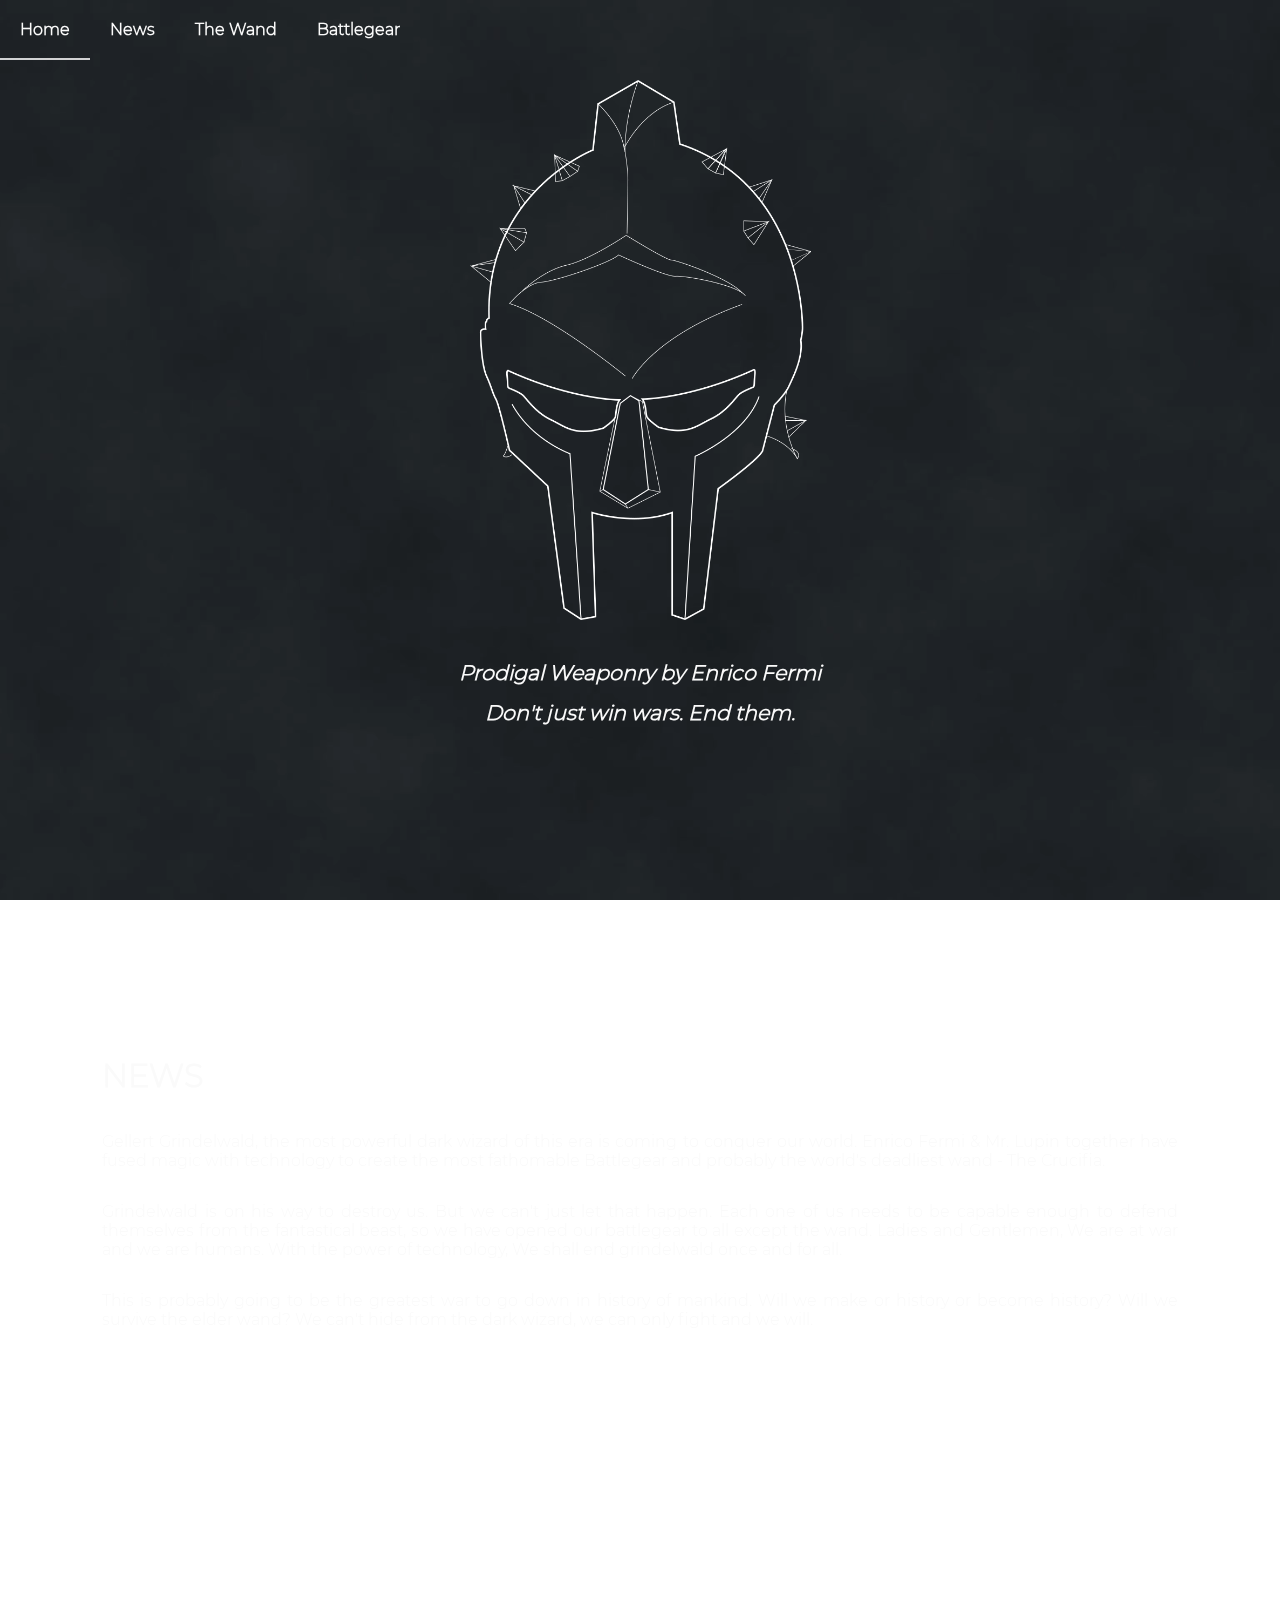
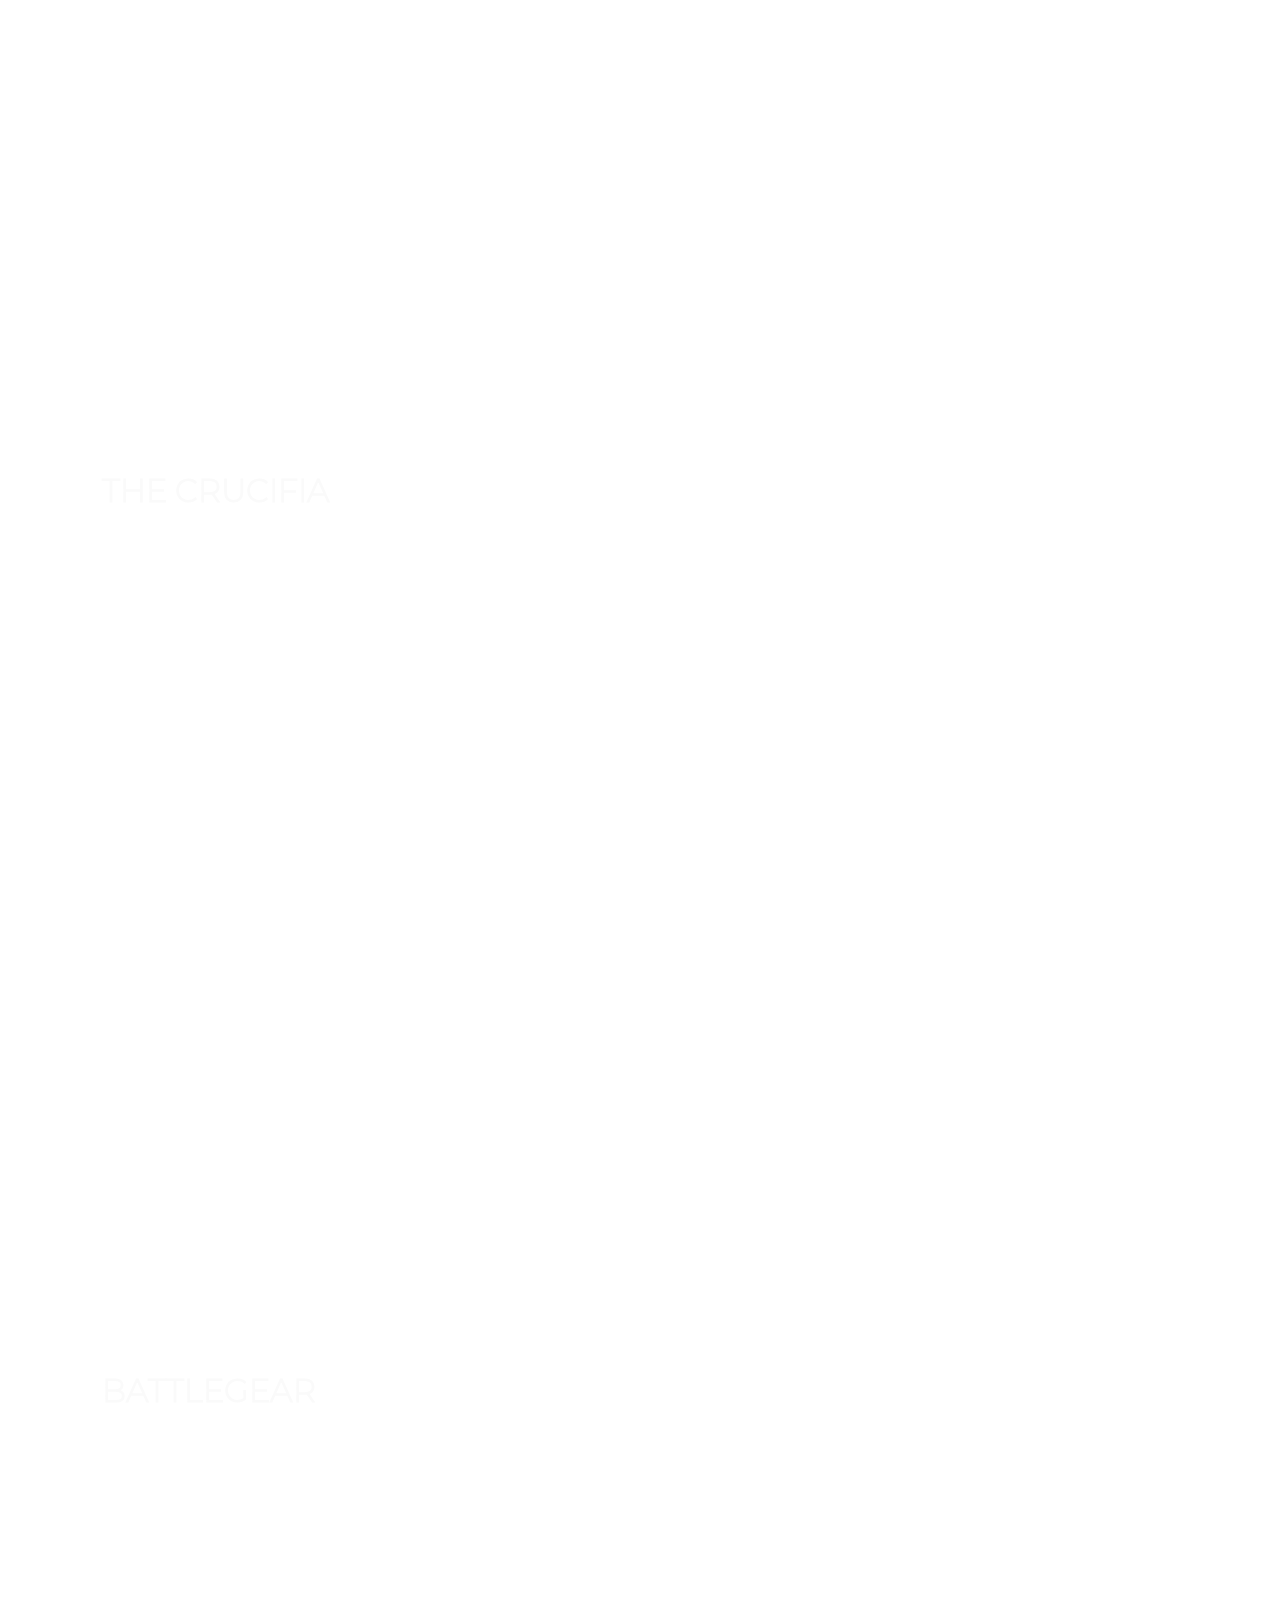
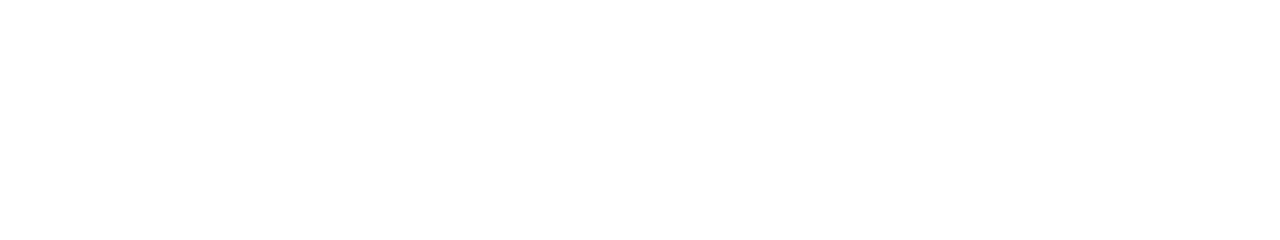
==== index.html @ 4913cd87 "smooth scrolling enabled" ====
<!DOCTYPE html>
<html lang="en">
    <head>
        <meta charset="UTF-8">
        <meta name="viewport" content="width=device-width, initial-scale=1.0">
        <meta http-equiv="X-UA-Compatible" content="ie=edge">
        <title>Let the war begin</title>
        <link rel="shortcut icon" href="favicon.ico"/>

        <link rel="stylesheet" href="exun.css" />
        <!--<link rel="stylesheet" href="https://cdnjs.cloudflare.com/ajax/libs/font-awesome/4.7.0/css/font-awesome.min.css">-->
        <script src="https://ajax.googleapis.com/ajax/libs/jquery/3.3.1/jquery.min.js"></script>
    </head>
    
    <body>
        <div class="canvas-fit">
            <video preload="auto" autoplay="true" loop="loop">
                <source src="exun_bg.mp4" type="video/mp4">
                    Background video not supported
            </video>
            <audio autoplay="true" loop="loop">
                <source src="exun_audio.mp3" type="audio/mpeg">
            </audio>
        </div>

        <div class="topnav">
            <a href="#" class="nav-item active">Home</a>
            <a href="#news" class="nav-item">News</a>
            <a href="#wand" class="nav-item">The Wand</a>
            <a href="#battle" class="nav-item">Battlegear</a>
            <!--<a href="javascript:void(0);" class="icon" onclick="myFunction()">
                <i class="fa fa-bars"></i>
            </a>-->
        </div>
        
        <!--<center>
            <div class = "logo"></div>
            <p style="font-size: 2em"><b>Prodigal Weaponry by Enrico Fermi</b></p>
            <p style="font-size: 1.5em; opacity: 0.7">Don't just win wars. End them.</p>
        </center>-->

        <div class="landing">
            <div class="logo"></div>
            <h2>Prodigal Weaponry by Enrico Fermi</h2>
            <h2>Don't just win wars. End them.</h2>
        </div>

        <a name="news">
        <div class="news-section sec">

            <h1>News</h1>

            <p>Gellert Grindelwald, the most powerful dark wizard of this era is coming to conquer our world. Enrico Fermi & Mr. Lupin together have fused magic with technology to create the most fathomable Battlegear and probably the world's deadliest wand - The Crucifia.</p>

            <p>Grindelwald is on his way to destroy us. But we can't just let that happen. Each one of us needs to be capable enough to defend themselves from the fantastical beast, so we have opened our battlegear to all except the wand. Ladies and Gentlemen, We are at war and we are humans. With the power of technology, We shall end grindelwald once and for all.</p>

            <p>This is probably going to be the greatest war to go down in history of mankind. Will we make or history or become history? Will we survive the elder wand?  We can't hide from the dark wizard, we can only fight and we will.</p>

        </div>
        </a>

        <a name="wand">
        <div class="wand-section sec">
            <h1>The Crucifia</h1>
        </div>
        </a>

        <a name="battle">
        <div class = "battle-section sec">
            <h1>BATTLEGEAR</h1>
        </div>
        </a>

        <script src="script.js"></script>
    </body>
</html>
---- exun.css ----
*{
    box-sizing: border-box;
    font-family: wizard;
}

@font-face {
    font-family: wizard;
    src: url("font.ttf");
}
body {
    margin: 0;
    color: rgb(250,250,250);
    overflow-x: hidden;
}
a{
    text-decoration: none;
    color: inherit;
    cursor: pointer;
}
a[name]{
    cursor: default;
}

.canvas-fit {
    position: fixed;
    top: 0;
    left: 0;
    width: 100vw;
    height: 100vh;
    overflow: hidden;
    z-index: -1;
}

.canvas-fit video {
    position: absolute;
    top: 0;
    left: 0;
    width: 100%;
    height: 100%;
    object-fit: cover;
}

.topnav {
    display: flex;
    position: fixed;
    top: 0;
    left: 0;
    height: 60px;
    width: 100%;
    font-weight: bold;
    flex-direction: row;
    justify-content: left;
    align-items: center;
    z-index: 1;
}

    .topnav a{
        display: flex;
        height: 100%;
        width: auto;
        padding: 0 20px;
        flex-direction: column;
        justify-content: center;
        align-items: center;
        border-bottom: 2px solid transparent;
        transition: all 0.2s;
    }

        .topnav a:hover, a.active{
            border-color: rgba(255,255,255,0.8);
        }

/*.topnav a {
    float: left;
    display: block;
    color: #f2f2f2;
    text-align: center;
    padding: 16px 20px;
    text-decoration: none;
  font-size: 20px;
}
    
.topnav a:hover {
    border-bottom: 3px solid white;
    color: #fff;
}
    
    .active {
        border-bottom: 3px solid white;
        color: white;
    }
    
    .topnav .icon {
        display: none;
    }
    
    @media screen and (max-width: 600px) {
        .topnav a:not(:first-child) {display: none;}
        .topnav a.icon {
            float: right;
            display: block;
        }
    }
    
    @media screen and (max-width: 600px) {
        .topnav.responsive {position: relative;}
        .topnav.responsive .icon {
            position: absolute;
            right: 0;
            top: 0;
        }
        .topnav.responsive a {
            float: none;
            display: block;
            text-align: left;
        }
    }*/
/*.logo {
    background: url("logo.png");
    background-size: contain;
    background-position-x: 80px;
    background-repeat: no-repeat;
    display: block;
    height: 500px;
    width: 500px;
    margin: 1em;
    text-align: center;
    margin-top: 3%;
}*/
.landing{
    display: block;
    position: relative;
    top: 0;
    left: 0;
}
    .logo{
        display: block;
        height: 60vmin;
        margin-top: 80px;
        margin-bottom: 40px;
        background-image: url('logo.png');
        background-size: contain;
        background-repeat: no-repeat;
        background-position: center;
    }
    .landing h2{
        margin: 15px;
        font-size: 1.3em;
        text-align: center;
        font-style: italic;
    }

/*.news-section {
    height: 80vh;
    width: 100%;
    display: flex;
    justify-self: center;
    padding: 2em;
}*/

[class*='section']{
    display: flex;
    width: 100%;
    height: 100vh;
    padding: 0 8%;
    text-align: justify;
    flex-direction: column;
    justify-content: center;
    align-items: center;
}

[class*='section'] h1{
    font-size: 2em;
    width: 100%;
    text-transform: uppercase;
    text-align: left;
}
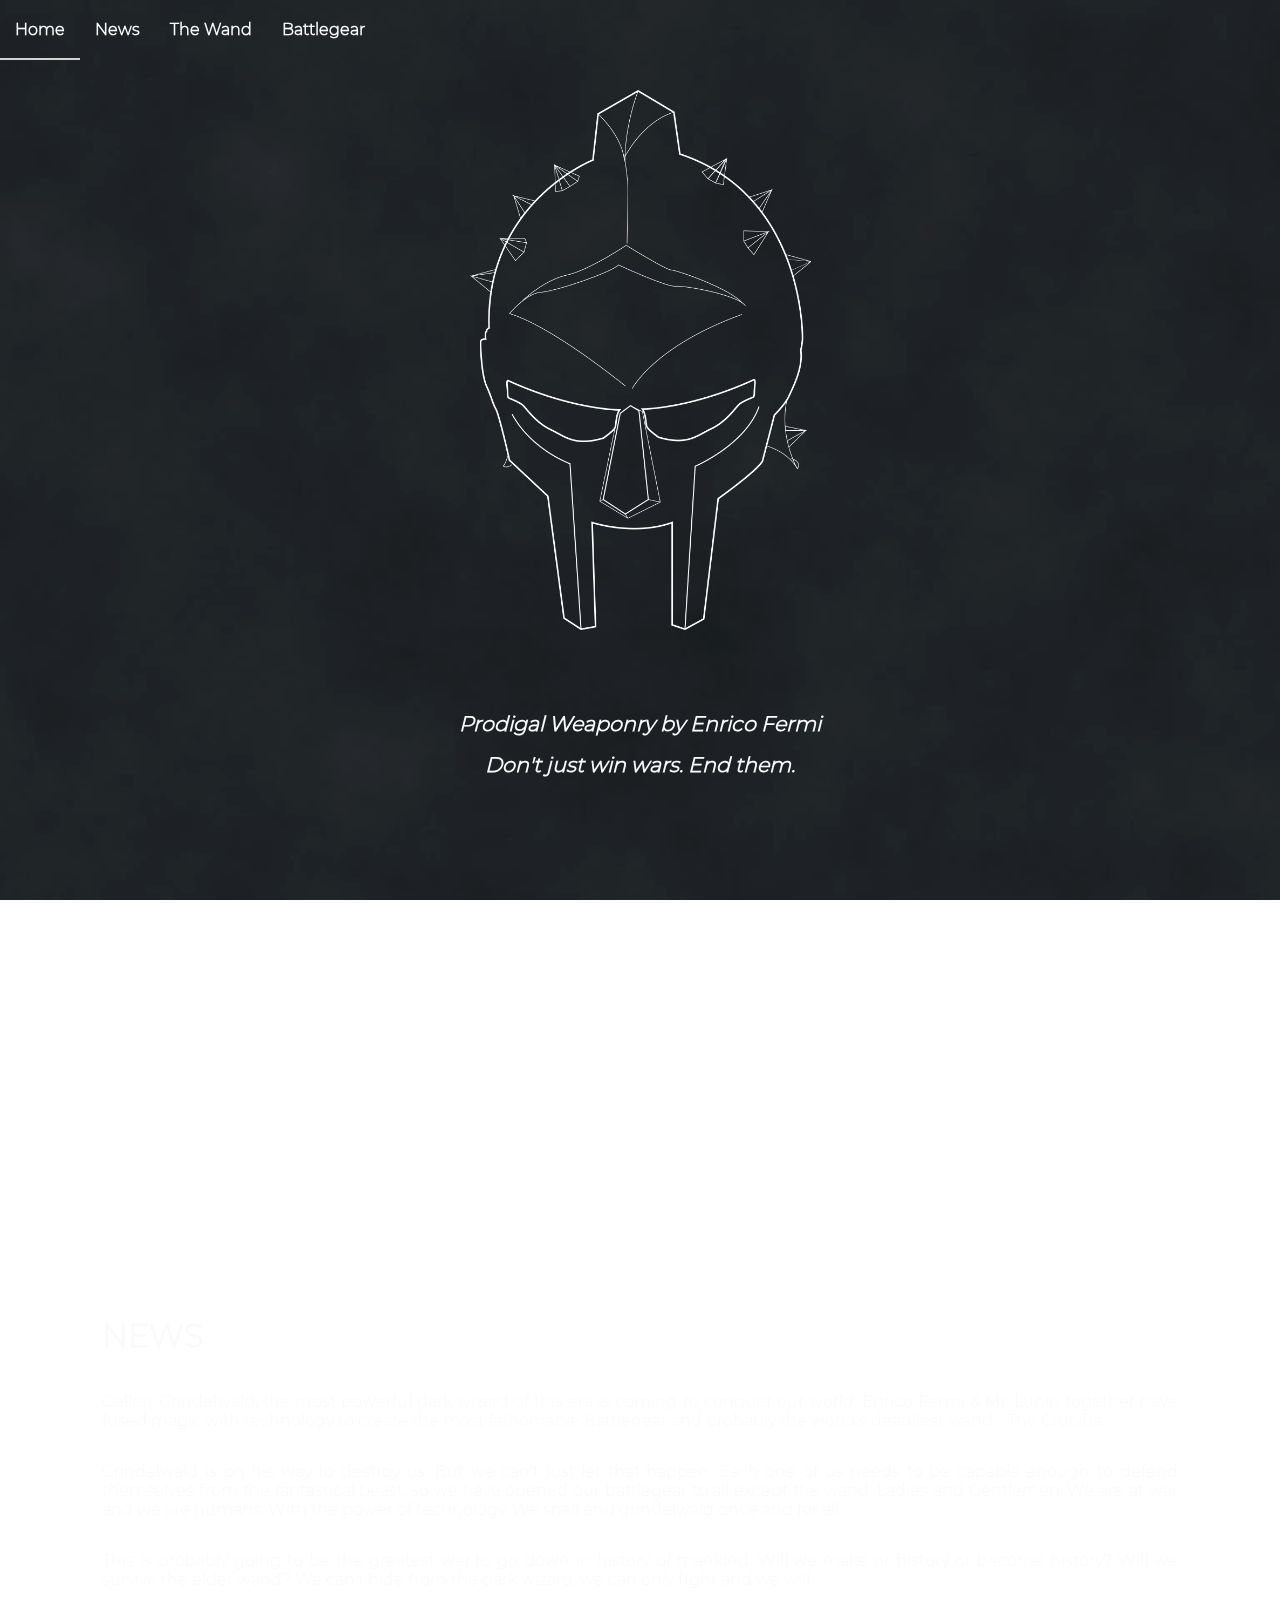
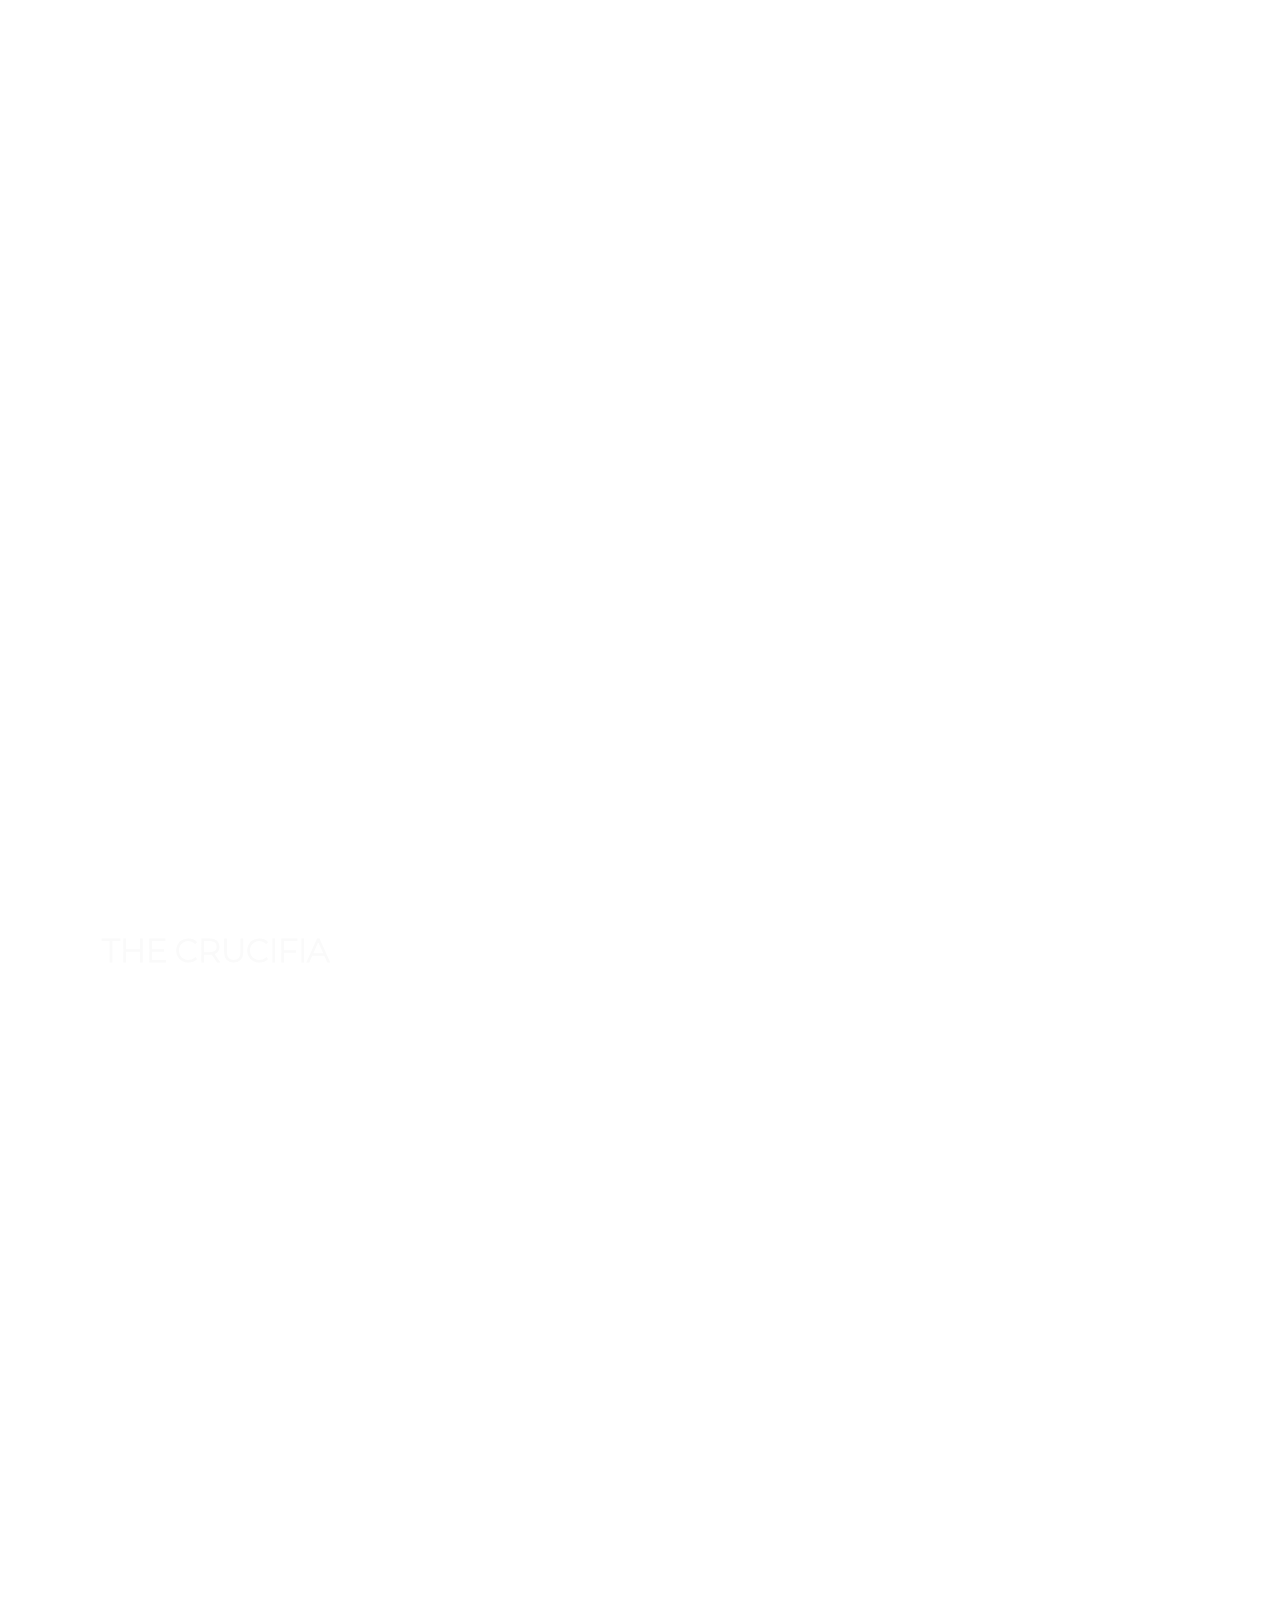
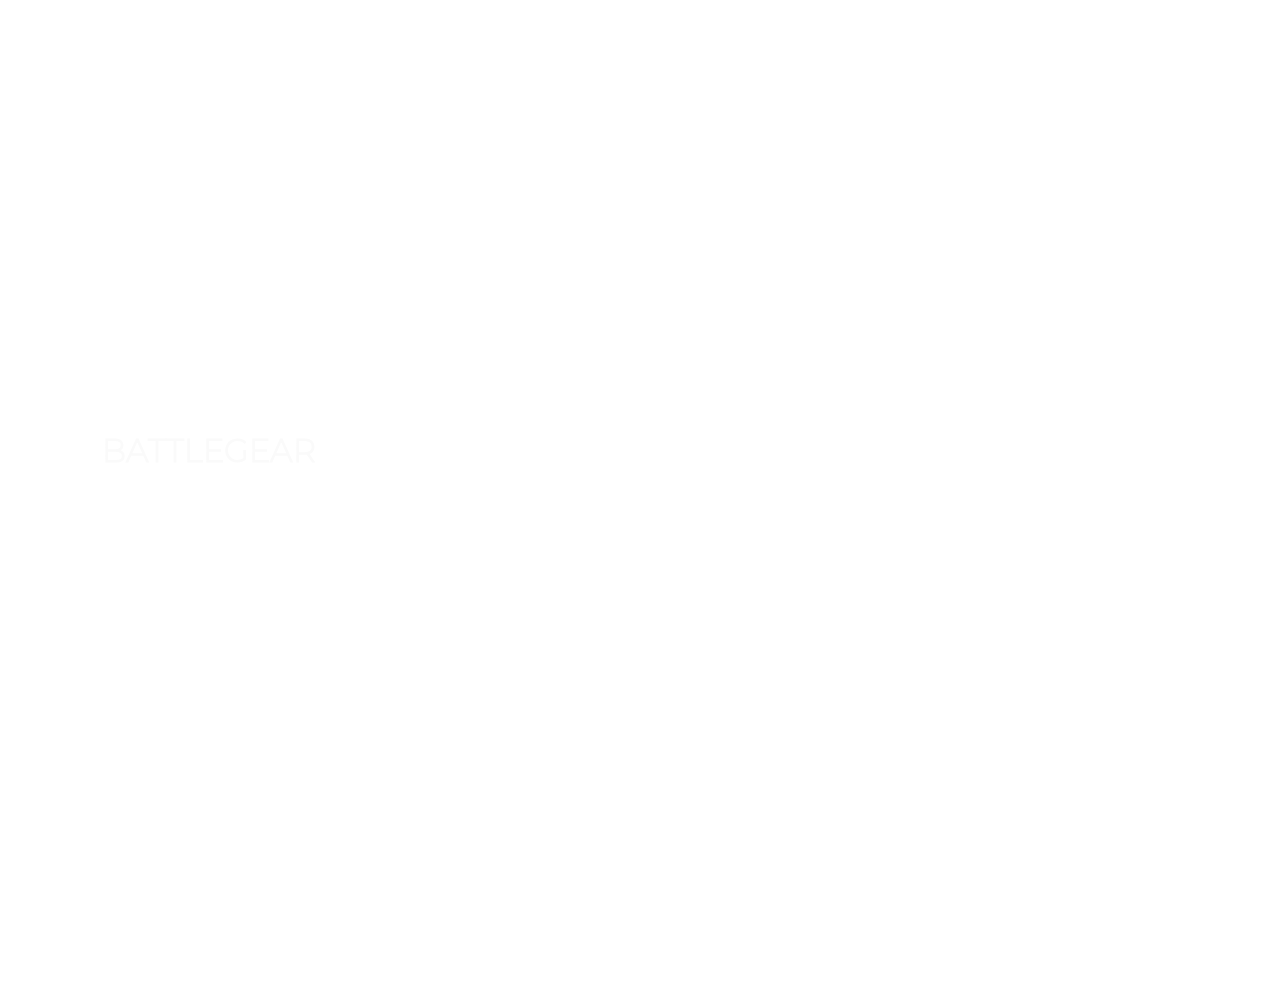
==== commit 070430b9: "scrolling touch ups complete 1" ====
--- a/index.html
+++ b/index.html
@@ -41,8 +41,7 @@
 
         <div class="landing">
             <div class="logo"></div>
-            <h2>Prodigal Weaponry by Enrico Fermi</h2>
-            <h2>Don't just win wars. End them.</h2>
+            <h2>Prodigal Weaponry by Enrico Fermi<br>Don't just win wars. End them.</h2>
         </div>
 
         <a name="news">
--- a/exun.css
+++ b/exun.css
@@ -18,6 +18,8 @@
     cursor: pointer;
 }
 a[name]{
+    display: block;
+    padding: 100px 0;
     cursor: default;
 }
 
@@ -58,7 +60,7 @@
         display: flex;
         height: 100%;
         width: auto;
-        padding: 0 20px;
+        padding: 0 15px;
         flex-direction: column;
         justify-content: center;
         align-items: center;
@@ -132,22 +134,35 @@
     position: relative;
     top: 0;
     left: 0;
+    height: 100vh;
 }
     .logo{
         display: block;
+        position: relative;
+        top: 40%;
+        transform: translateY(-50%);
         height: 60vmin;
-        margin-top: 80px;
-        margin-bottom: 40px;
+        width: 100%;
         background-image: url('logo.png');
         background-size: contain;
         background-repeat: no-repeat;
         background-position: center;
     }
     .landing h2{
-        margin: 15px;
+        display: block;
+        position: absolute;
+        bottom: 0;
+        width: 100%;
+        height: 20vh;
+        line-height: 2;
         font-size: 1.3em;
         text-align: center;
         font-style: italic;
+    }
+    @media screen and (max-width: 600px){
+        .landing h2{
+            font-size: 1em;
+        }
     }
 
 /*.news-section {
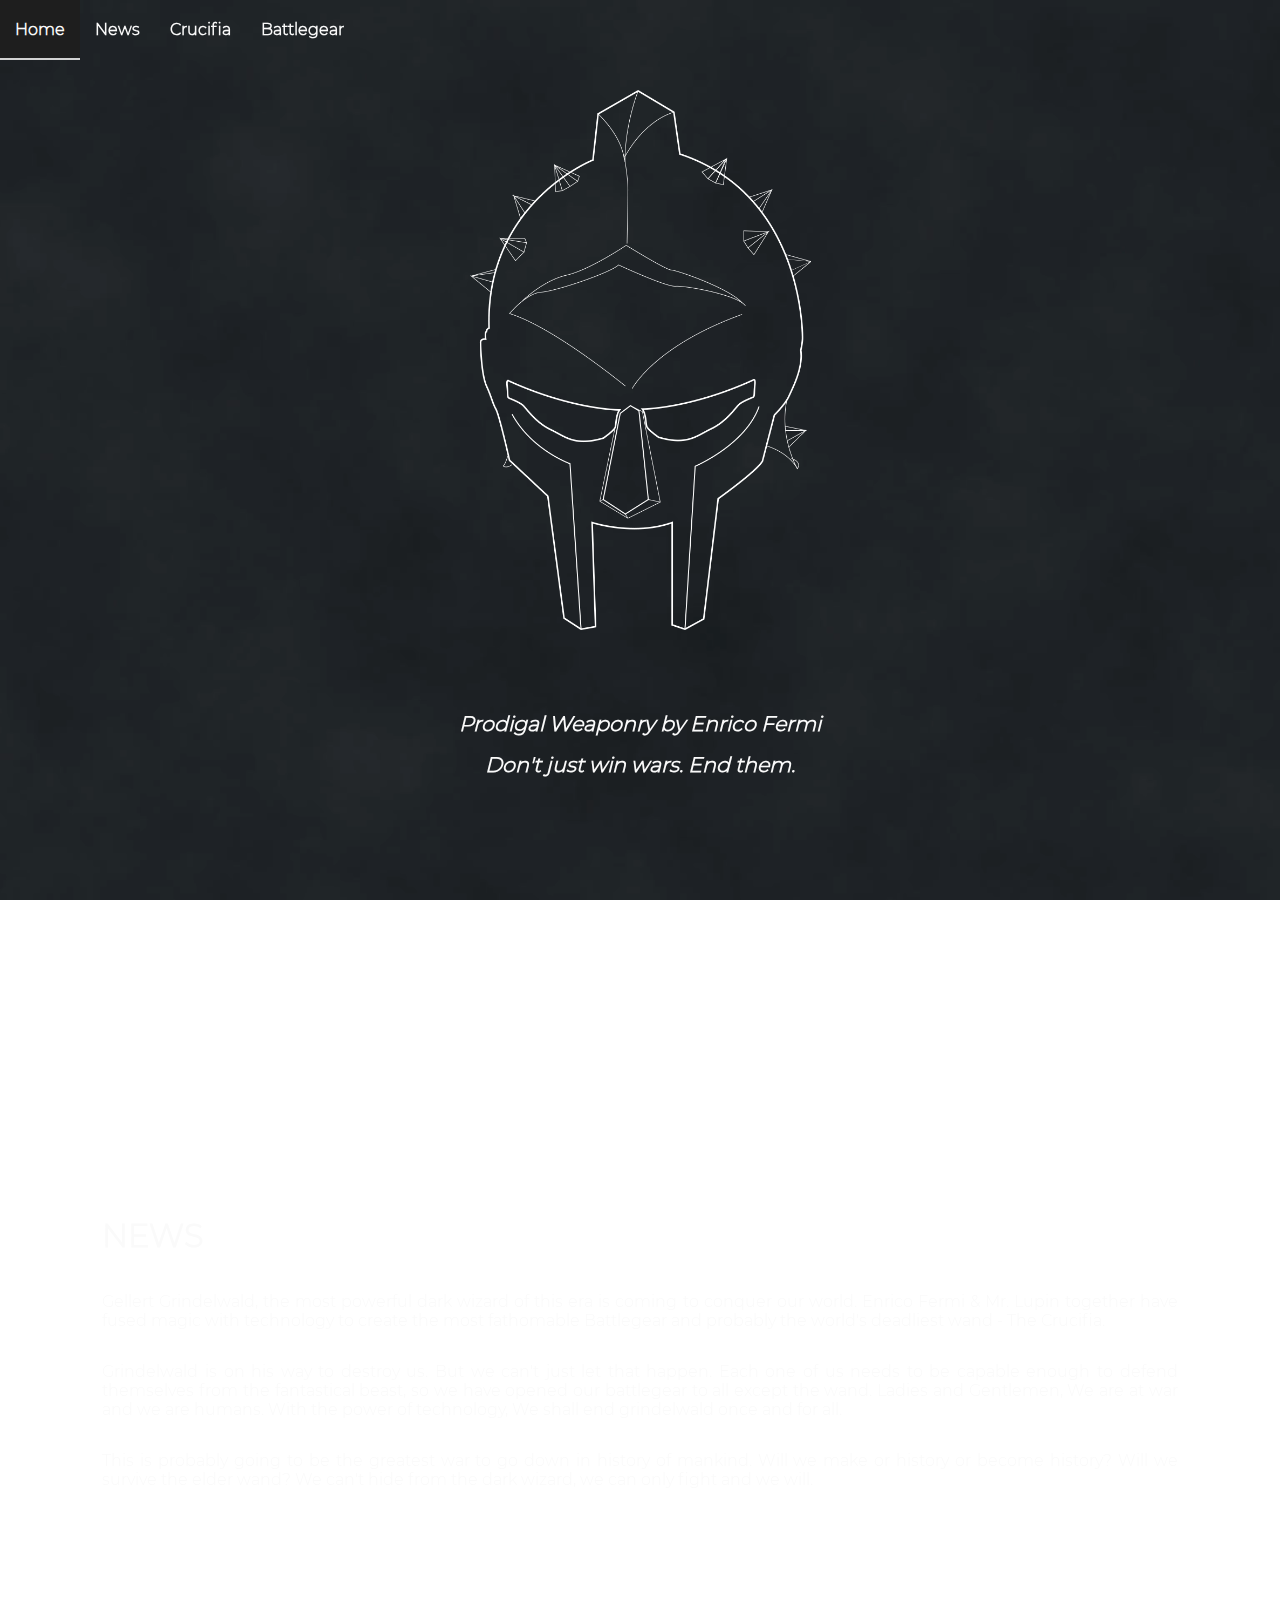
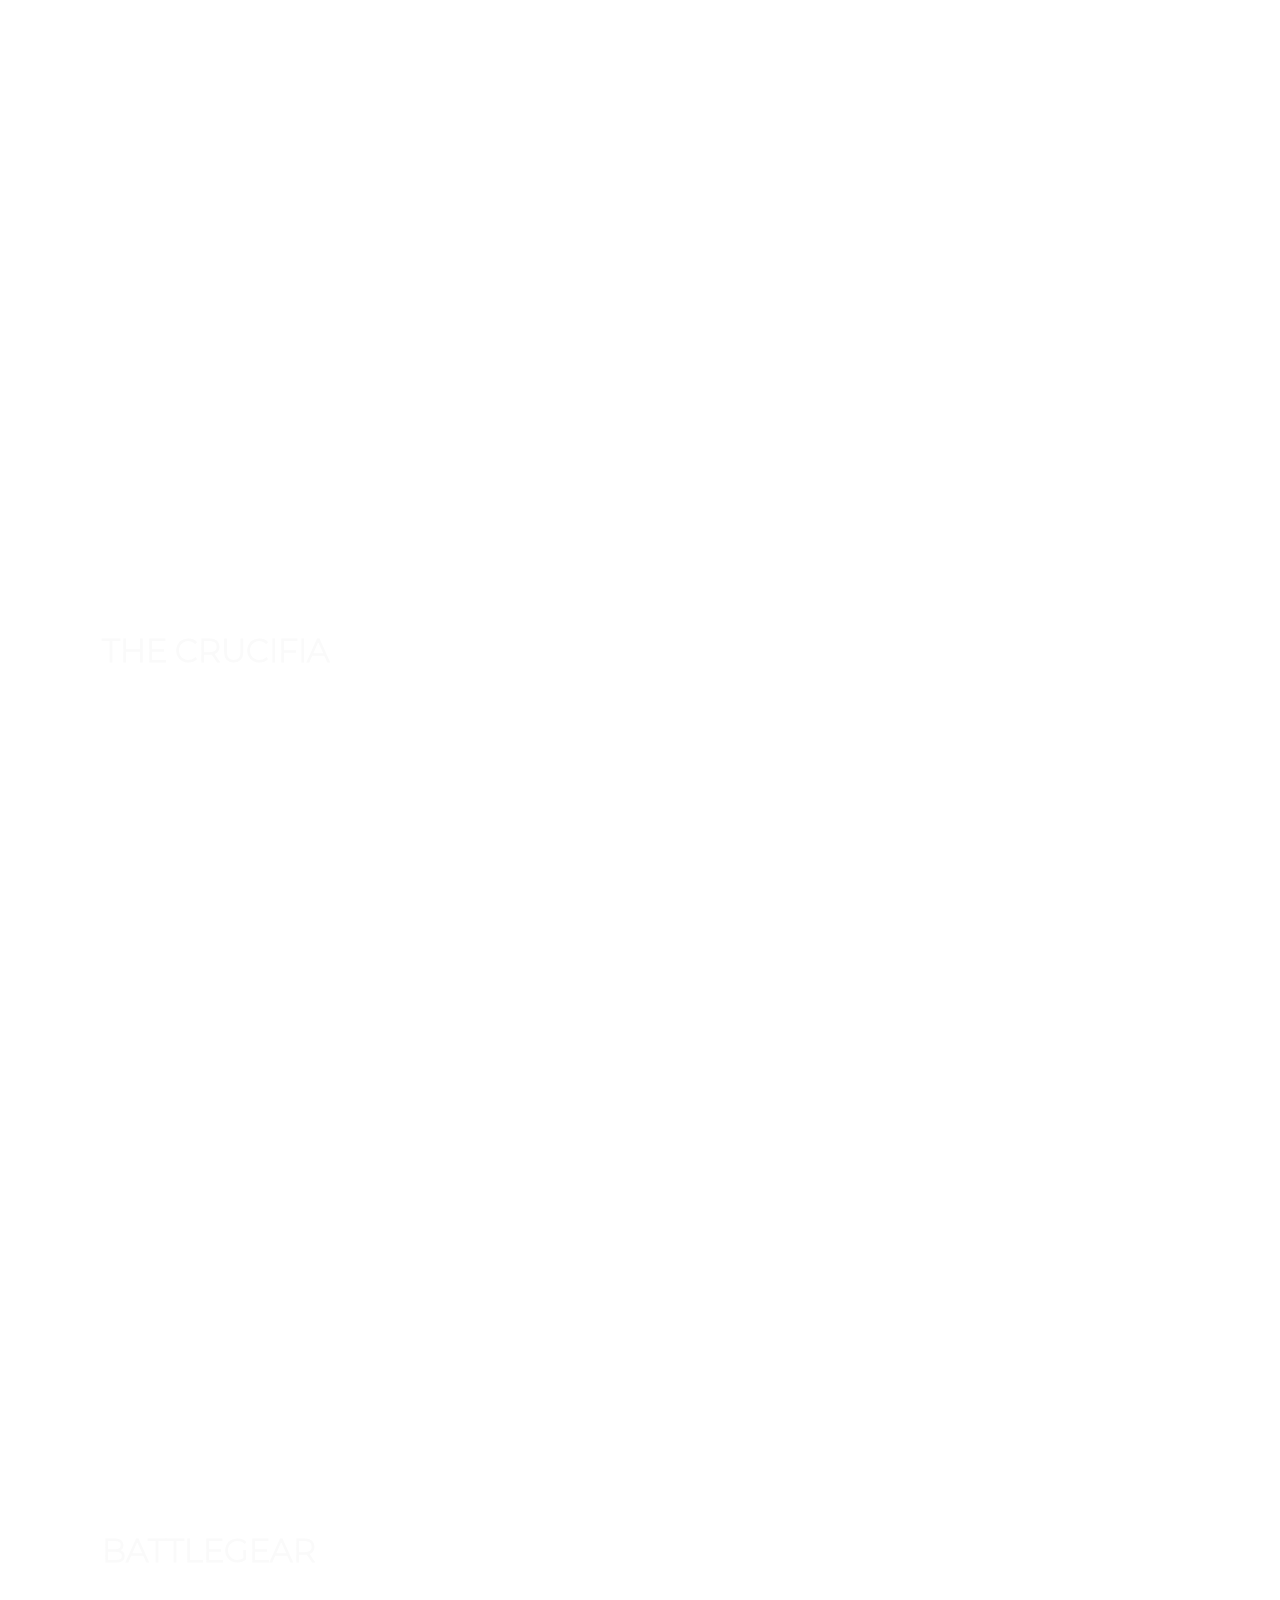
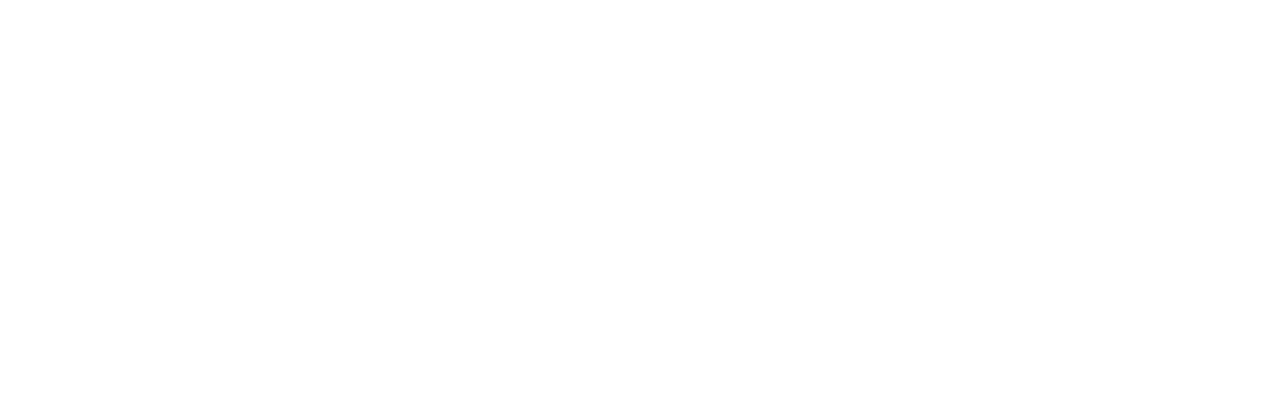
==== commit 97c2d655: "**Before scroll functionality update" ====
--- a/index.html
+++ b/index.html
@@ -4,6 +4,7 @@
         <meta charset="UTF-8">
         <meta name="viewport" content="width=device-width, initial-scale=1.0">
         <meta http-equiv="X-UA-Compatible" content="ie=edge">
+        <meta name="theme-color" content="#1e1e1e">
         <title>Let the war begin</title>
         <link rel="shortcut icon" href="favicon.ico"/>
 
@@ -14,7 +15,7 @@
     
     <body>
         <div class="canvas-fit">
-            <video preload="auto" autoplay="true" loop="loop">
+            <video preload="true" autoplay="true" loop="loop">
                 <source src="exun_bg.mp4" type="video/mp4">
                     Background video not supported
             </video>
@@ -26,7 +27,7 @@
         <div class="topnav">
             <a href="#" class="nav-item active">Home</a>
             <a href="#news" class="nav-item">News</a>
-            <a href="#wand" class="nav-item">The Wand</a>
+            <a href="#wand" class="nav-item">Crucifia</a>
             <a href="#battle" class="nav-item">Battlegear</a>
             <!--<a href="javascript:void(0);" class="icon" onclick="myFunction()">
                 <i class="fa fa-bars"></i>
--- a/exun.css
+++ b/exun.css
@@ -19,7 +19,6 @@
 }
 a[name]{
     display: block;
-    padding: 100px 0;
     cursor: default;
 }
 
@@ -53,6 +52,8 @@
     flex-direction: row;
     justify-content: left;
     align-items: center;
+    transition: all 0.2s;
+    overflow: scroll;
     z-index: 1;
 }
 
@@ -68,8 +69,11 @@
         transition: all 0.2s;
     }
 
-        .topnav a:hover, a.active{
+        a.active{
             border-color: rgba(255,255,255,0.8);
+            background-color: rgb(30,30,30);
+            position: sticky;
+            left:0;
         }
 
 /*.topnav a {
@@ -159,11 +163,6 @@
         text-align: center;
         font-style: italic;
     }
-    @media screen and (max-width: 600px){
-        .landing h2{
-            font-size: 1em;
-        }
-    }
 
 /*.news-section {
     height: 80vh;
@@ -189,4 +188,34 @@
     width: 100%;
     text-transform: uppercase;
     text-align: left;
+}
+
+
+
+@media screen and (max-width: 600px){
+    .landing h2{
+        font-size: 1em;
+    }
+    a[name]{
+        padding: 23vh 0;
+    }
+
+    .topnav a{
+        width: 25%;
+        padding: auto;
+    }
+    
+}
+@media screen and (min-width: 600px){
+    .topnav a:hover{
+        border-color: rgba(255,255,255,0.8);
+        background-color: rgb(30,30,30);
+        position: sticky;
+        left:0;
+    }
+
+}
+
+::-webkit-scrollbar{
+    display: none;
 }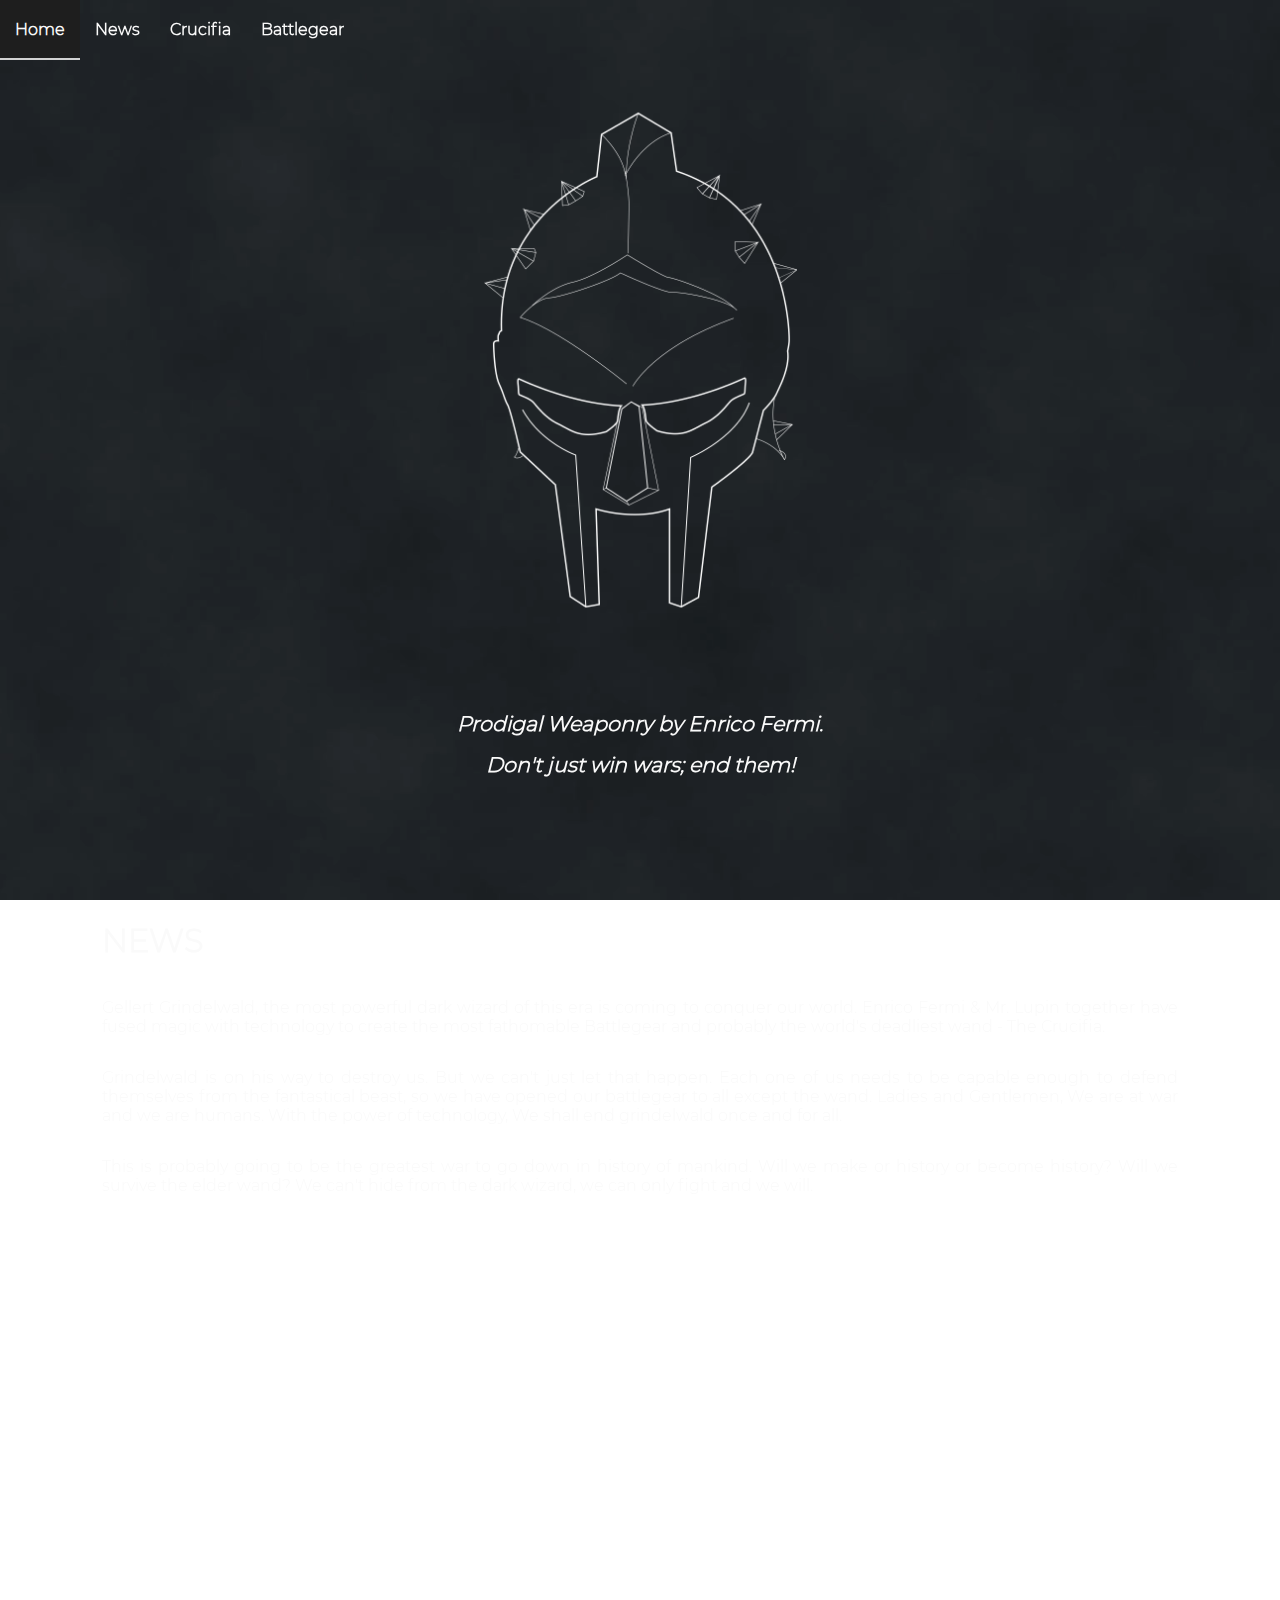
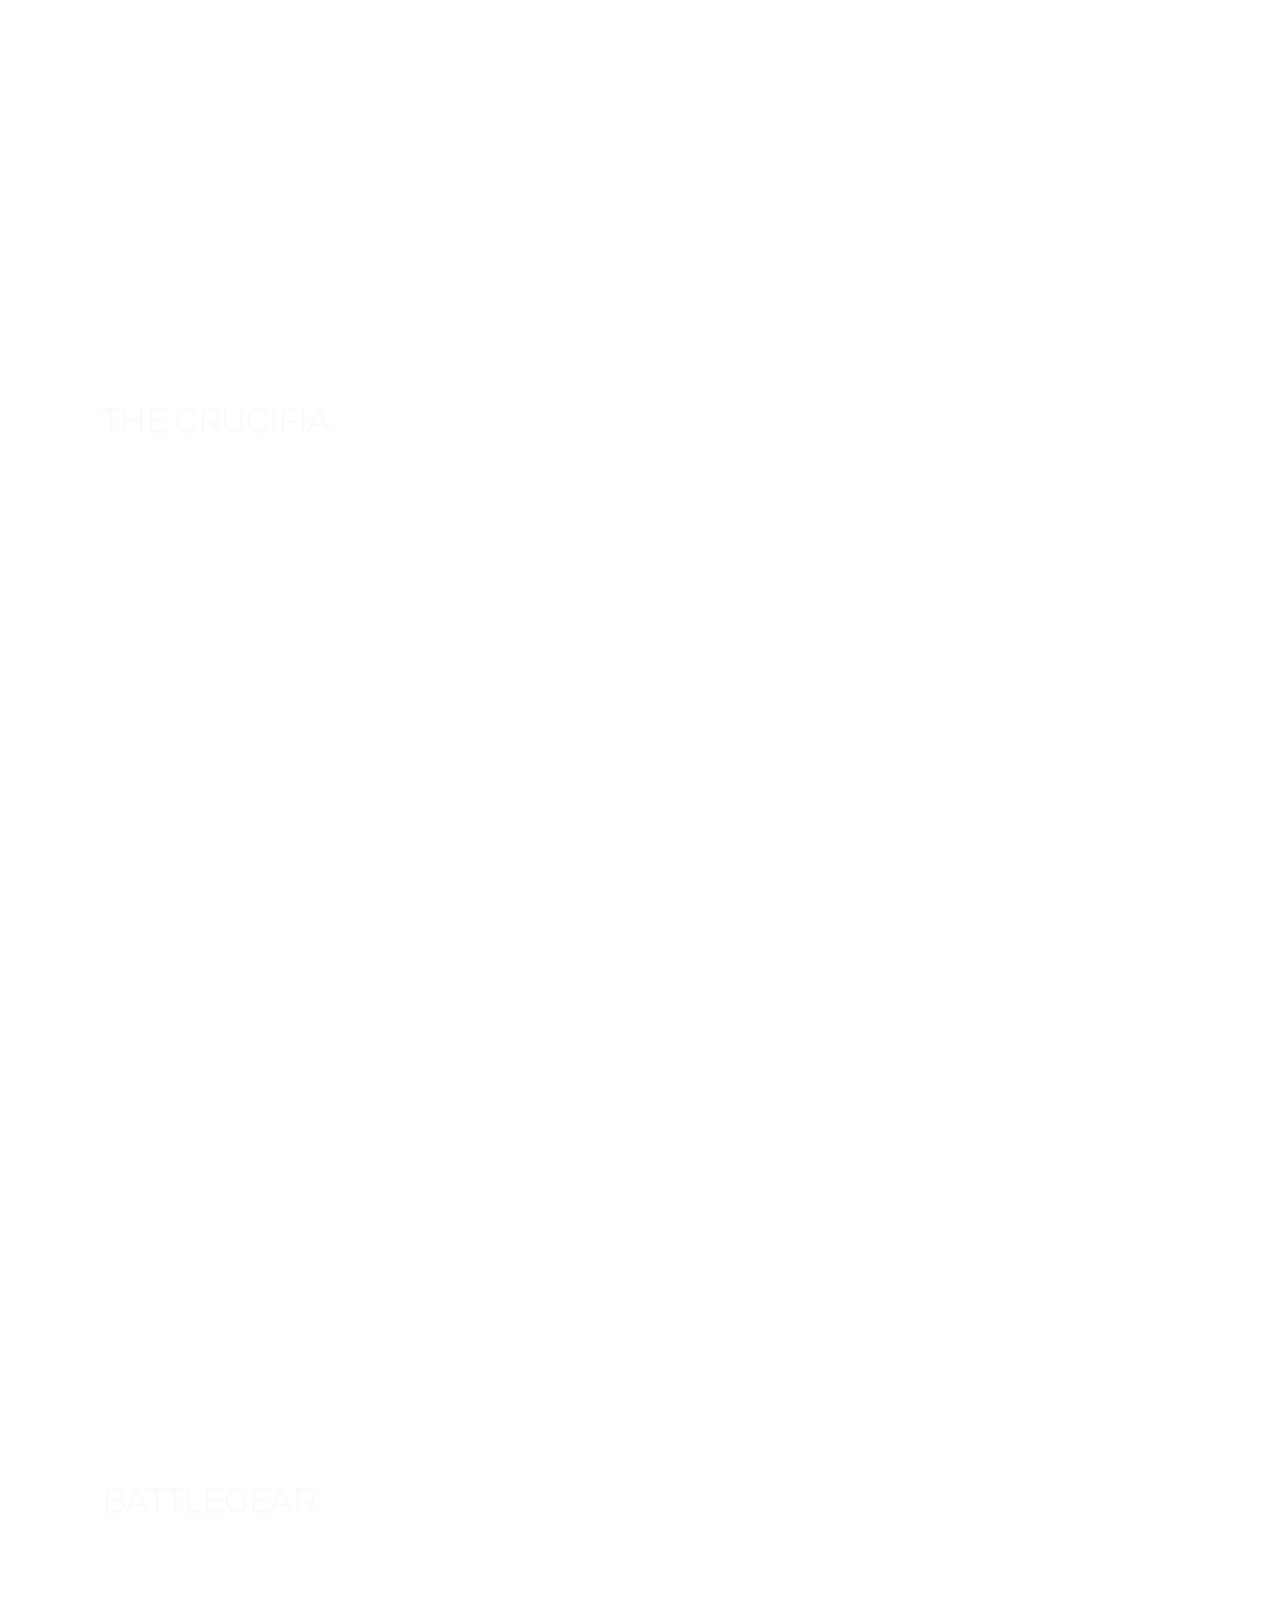
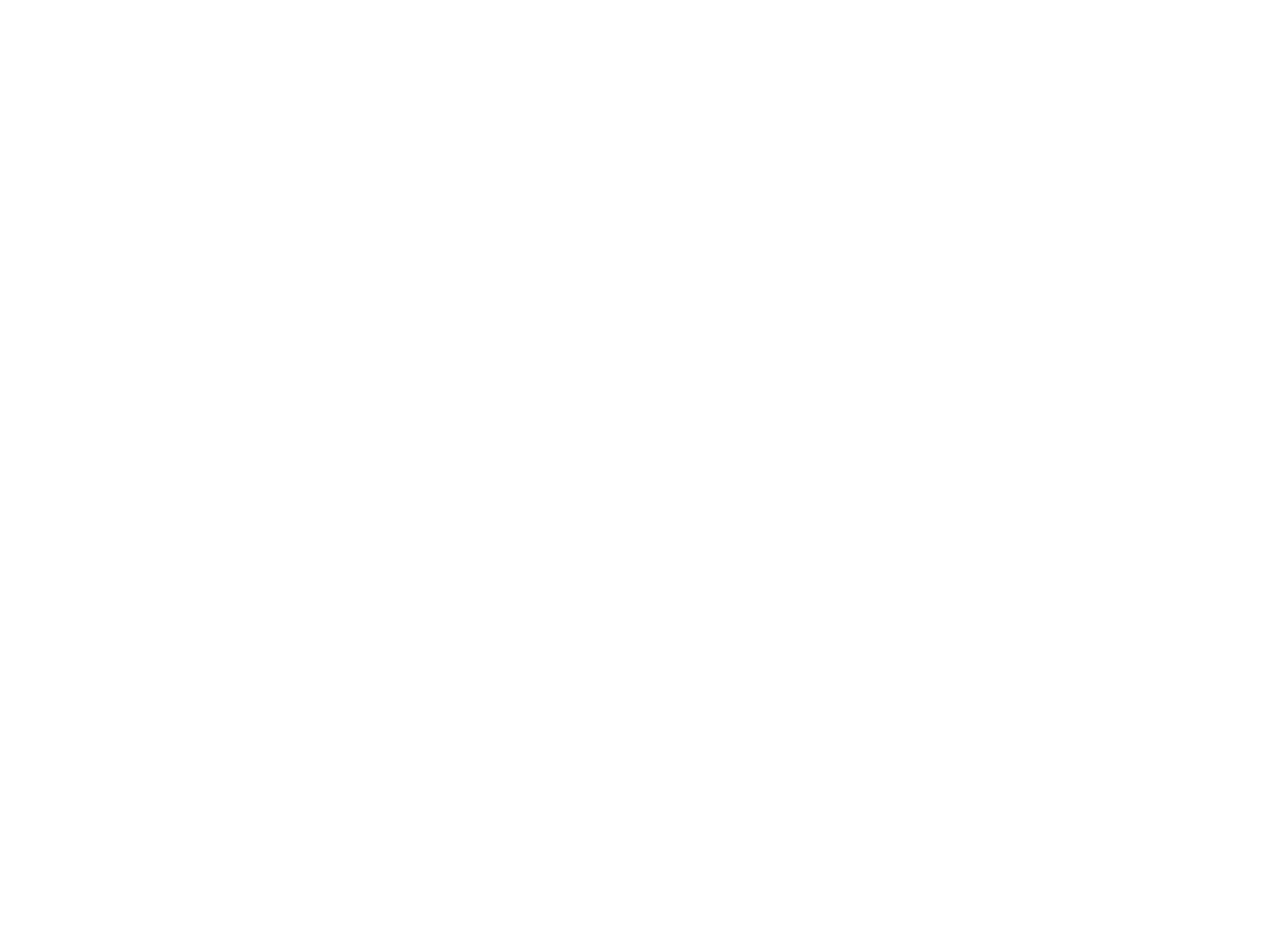
==== commit 8cf46ec4: "scrolling fixes complete 1" ====
--- a/index.html
+++ b/index.html
@@ -25,7 +25,7 @@
         </div>
 
         <div class="topnav">
-            <a href="#" class="nav-item active">Home</a>
+            <a href="#home" class="nav-item active">Home</a>
             <a href="#news" class="nav-item">News</a>
             <a href="#wand" class="nav-item">Crucifia</a>
             <a href="#battle" class="nav-item">Battlegear</a>
@@ -39,13 +39,13 @@
             <p style="font-size: 2em"><b>Prodigal Weaponry by Enrico Fermi</b></p>
             <p style="font-size: 1.5em; opacity: 0.7">Don't just win wars. End them.</p>
         </center>-->
-
+        <a name="home" class='marker'>
         <div class="landing">
             <div class="logo"></div>
-            <h2>Prodigal Weaponry by Enrico Fermi<br>Don't just win wars. End them.</h2>
+            <h2>Prodigal Weaponry by Enrico Fermi.<br>Don't just win wars; end them!</h2>
         </div>
 
-        <a name="news">
+        <a name="news" class='marker'>
         <div class="news-section sec">
 
             <h1>News</h1>
@@ -59,13 +59,13 @@
         </div>
         </a>
 
-        <a name="wand">
+        <a name="wand" class="marker">
         <div class="wand-section sec">
             <h1>The Crucifia</h1>
         </div>
         </a>
 
-        <a name="battle">
+        <a name="battle" class="marker">
         <div class = "battle-section sec">
             <h1>BATTLEGEAR</h1>
         </div>
--- a/exun.css
+++ b/exun.css
@@ -17,7 +17,7 @@
     color: inherit;
     cursor: pointer;
 }
-a[name]{
+a.marker{
     display: block;
     cursor: default;
 }
@@ -145,7 +145,7 @@
         position: relative;
         top: 40%;
         transform: translateY(-50%);
-        height: 60vmin;
+        height: 55vmin;
         width: 100%;
         background-image: url('logo.png');
         background-size: contain;
@@ -175,11 +175,11 @@
 [class*='section']{
     display: flex;
     width: 100%;
-    height: 100vh;
+    height: 120vh;
     padding: 0 8%;
     text-align: justify;
     flex-direction: column;
-    justify-content: center;
+    justify-content: flex-start;
     align-items: center;
 }
 
@@ -196,15 +196,23 @@
     .landing h2{
         font-size: 1em;
     }
-    a[name]{
+    a.marker:nth-child(3){
+        padding: 0;
+    }
+    a.marker{
         padding: 23vh 0;
     }
 
     .topnav a{
-        width: 25%;
-        padding: auto;
-    }
-    
+        width: 30%;
+    }
+    
+}
+@media screen and (max-width: 480px){
+    .logo{
+        height: 80vmin;
+    }
+
 }
 @media screen and (min-width: 600px){
     .topnav a:hover{
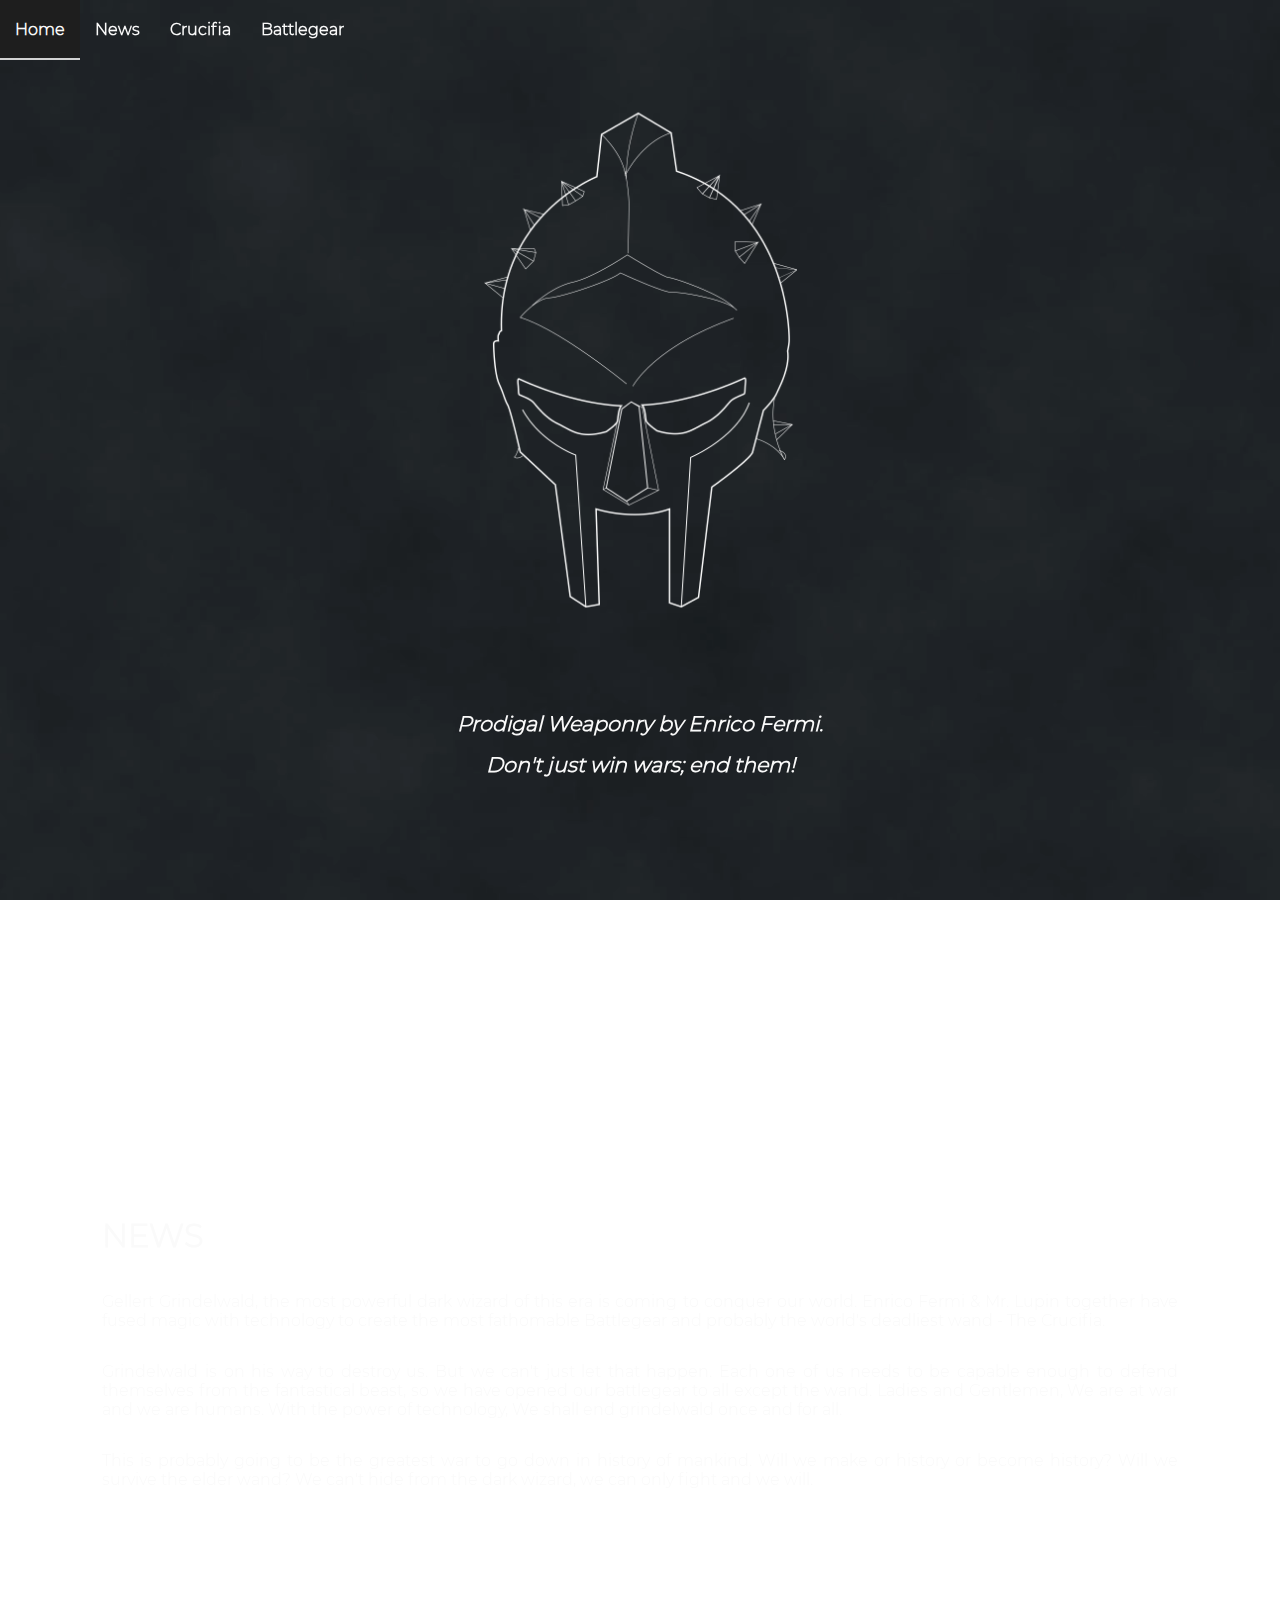
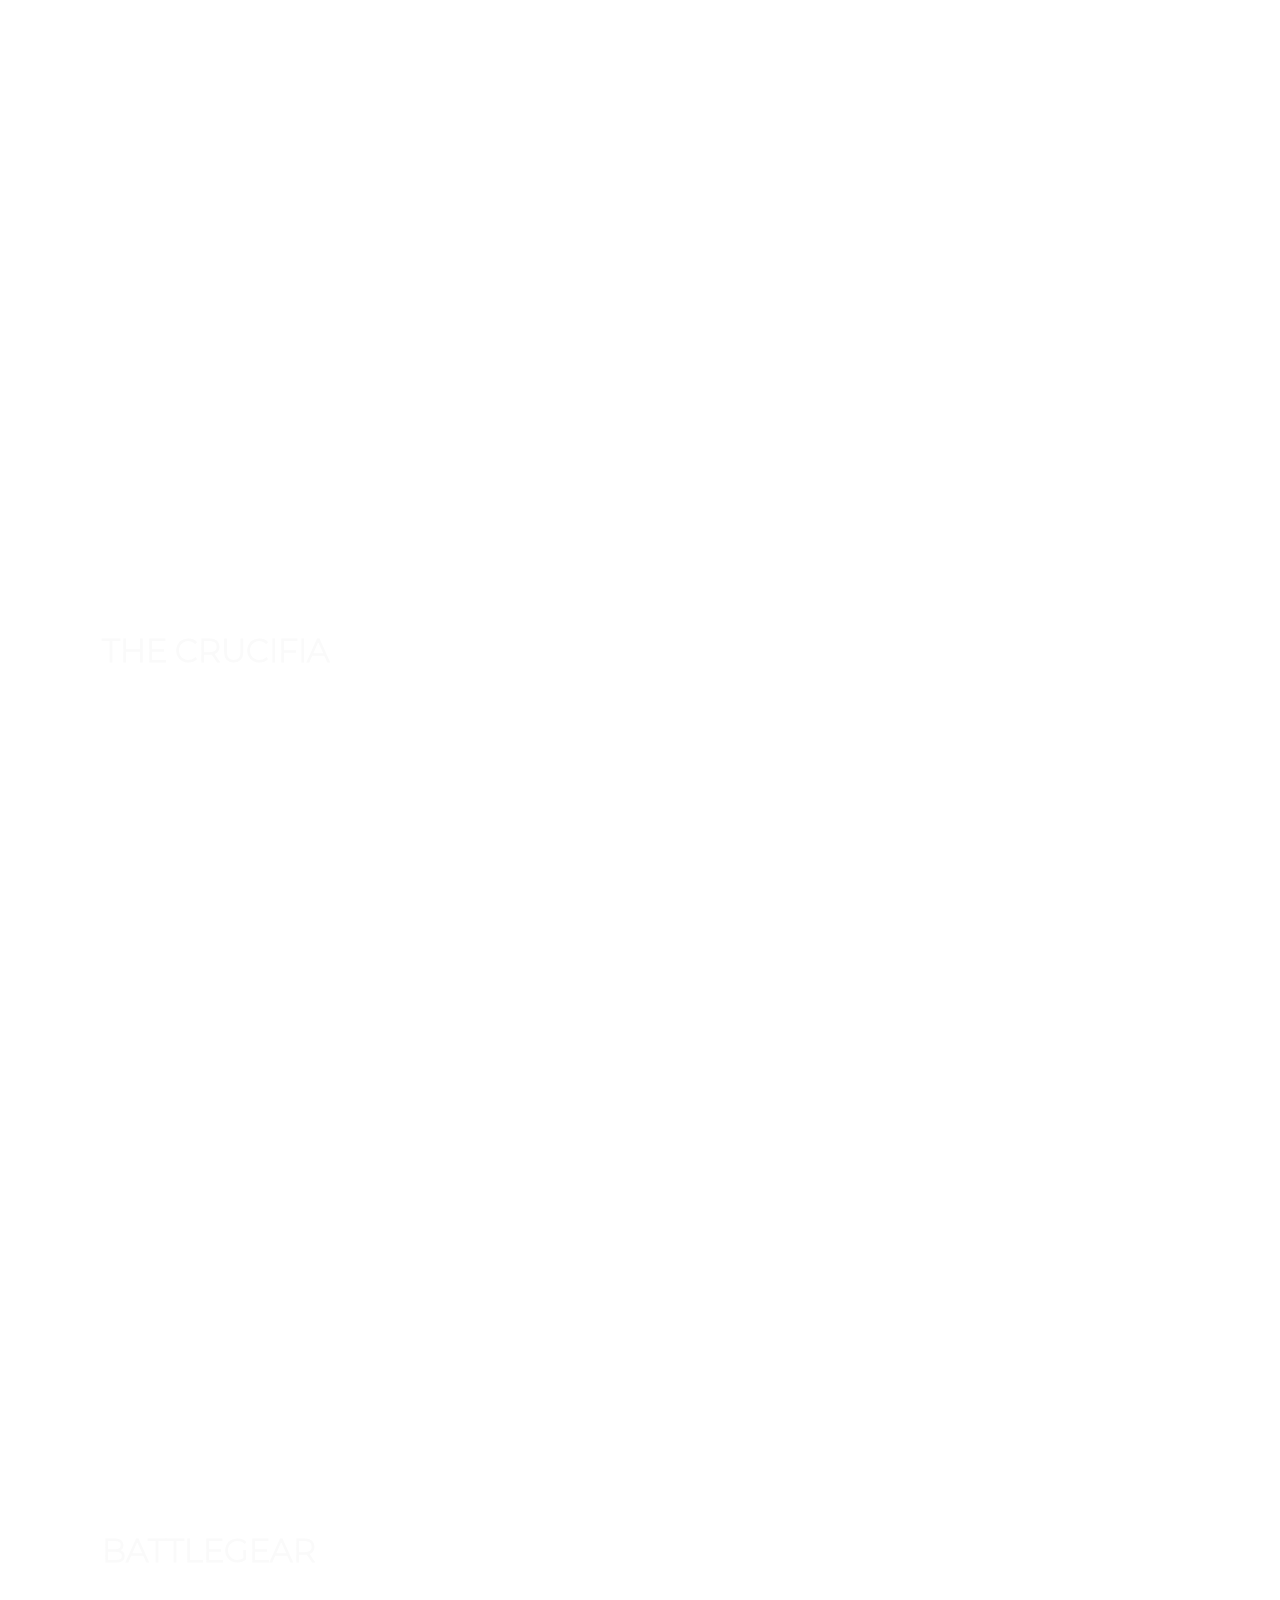
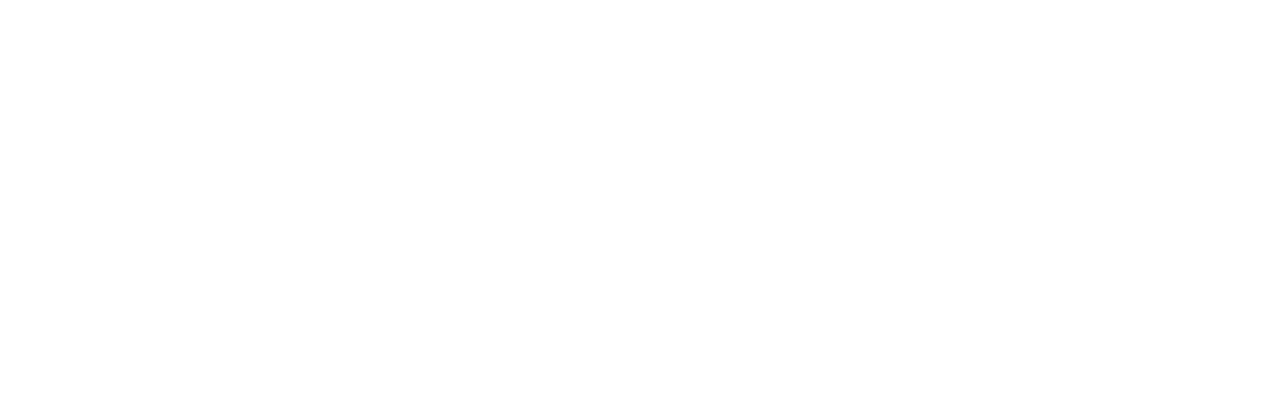
==== commit 583c100b: "organized the working directory a little bit" ====
--- a/index.html
+++ b/index.html
@@ -6,9 +6,9 @@
         <meta http-equiv="X-UA-Compatible" content="ie=edge">
         <meta name="theme-color" content="#1e1e1e">
         <title>Let the war begin</title>
-        <link rel="shortcut icon" href="favicon.ico"/>
+        <link rel="icon" href="resources/favicon.ico"/>
 
-        <link rel="stylesheet" href="exun.css" />
+        <link rel="stylesheet" href="css/exun.css" />
         <!--<link rel="stylesheet" href="https://cdnjs.cloudflare.com/ajax/libs/font-awesome/4.7.0/css/font-awesome.min.css">-->
         <script src="https://ajax.googleapis.com/ajax/libs/jquery/3.3.1/jquery.min.js"></script>
     </head>
@@ -16,11 +16,11 @@
     <body>
         <div class="canvas-fit">
             <video preload="true" autoplay="true" loop="loop">
-                <source src="exun_bg.mp4" type="video/mp4">
+                <source src="resources/exun_bg.mp4" type="video/mp4">
                     Background video not supported
             </video>
             <audio autoplay="true" loop="loop">
-                <source src="exun_audio.mp3" type="audio/mpeg">
+                <source src="resources/exun_audio.mp3" type="audio/mpeg">
             </audio>
         </div>
 
@@ -39,13 +39,13 @@
             <p style="font-size: 2em"><b>Prodigal Weaponry by Enrico Fermi</b></p>
             <p style="font-size: 1.5em; opacity: 0.7">Don't just win wars. End them.</p>
         </center>-->
-        <a name="home" class='marker'>
+        <a name="home" class="marker">
         <div class="landing">
             <div class="logo"></div>
             <h2>Prodigal Weaponry by Enrico Fermi.<br>Don't just win wars; end them!</h2>
         </div>
 
-        <a name="news" class='marker'>
+        <a name="news" class="marker">
         <div class="news-section sec">
 
             <h1>News</h1>
@@ -71,6 +71,6 @@
         </div>
         </a>
 
-        <script src="script.js"></script>
+        <script src="js/script.js"></script>
     </body>
 </html>
--- a/css/exun.css
+++ b/css/exun.css
@@ -0,0 +1,229 @@
+*{
+    box-sizing: border-box;
+    font-family: wizard;
+}
+
+@font-face {
+    font-family: wizard;
+    src: url("../resources/font.ttf");
+}
+body {
+    margin: 0;
+    color: rgb(250,250,250);
+    overflow-x: hidden;
+}
+a{
+    text-decoration: none;
+    color: inherit;
+    cursor: pointer;
+}
+a.marker{
+    display: block;
+    cursor: default;
+}
+
+.canvas-fit {
+    position: fixed;
+    top: 0;
+    left: 0;
+    width: 100vw;
+    height: 100vh;
+    overflow: hidden;
+    z-index: -1;
+}
+
+.canvas-fit video {
+    position: absolute;
+    top: 0;
+    left: 0;
+    width: 100%;
+    height: 100%;
+    object-fit: cover;
+}
+
+.topnav {
+    display: flex;
+    position: fixed;
+    top: 0;
+    left: 0;
+    height: 60px;
+    width: 100%;
+    font-weight: bold;
+    flex-direction: row;
+    justify-content: left;
+    align-items: center;
+    transition: all 0.2s;
+    overflow: scroll;
+    z-index: 1;
+}
+
+    .topnav a{
+        display: flex;
+        height: 100%;
+        width: auto;
+        padding: 0 15px;
+        flex-direction: column;
+        justify-content: center;
+        align-items: center;
+        border-bottom: 2px solid transparent;
+        transition: all 0.2s;
+    }
+
+        a.active{
+            border-color: rgba(255,255,255,0.8);
+            background-color: rgb(30,30,30);
+            position: sticky;
+            left:0;
+        }
+
+/*.topnav a {
+    float: left;
+    display: block;
+    color: #f2f2f2;
+    text-align: center;
+    padding: 16px 20px;
+    text-decoration: none;
+  font-size: 20px;
+}
+    
+.topnav a:hover {
+    border-bottom: 3px solid white;
+    color: #fff;
+}
+    
+    .active {
+        border-bottom: 3px solid white;
+        color: white;
+    }
+    
+    .topnav .icon {
+        display: none;
+    }
+    
+    @media screen and (max-width: 600px) {
+        .topnav a:not(:first-child) {display: none;}
+        .topnav a.icon {
+            float: right;
+            display: block;
+        }
+    }
+    
+    @media screen and (max-width: 600px) {
+        .topnav.responsive {position: relative;}
+        .topnav.responsive .icon {
+            position: absolute;
+            right: 0;
+            top: 0;
+        }
+        .topnav.responsive a {
+            float: none;
+            display: block;
+            text-align: left;
+        }
+    }*/
+/*.logo {
+    background: url("logo.png");
+    background-size: contain;
+    background-position-x: 80px;
+    background-repeat: no-repeat;
+    display: block;
+    height: 500px;
+    width: 500px;
+    margin: 1em;
+    text-align: center;
+    margin-top: 3%;
+}*/
+.landing{
+    display: block;
+    position: relative;
+    top: 0;
+    left: 0;
+    height: 100vh;
+}
+    .logo{
+        display: block;
+        position: relative;
+        top: 40%;
+        transform: translateY(-50%);
+        height: 55vmin;
+        width: 100%;
+        background-image: url('../resources/logo.png');
+        background-size: contain;
+        background-repeat: no-repeat;
+        background-position: center;
+    }
+    .landing h2{
+        display: block;
+        position: absolute;
+        bottom: 0;
+        width: 100%;
+        height: 20vh;
+        line-height: 2;
+        font-size: 1.3em;
+        text-align: center;
+        font-style: italic;
+    }
+
+/*.news-section {
+    height: 80vh;
+    width: 100%;
+    display: flex;
+    justify-self: center;
+    padding: 2em;
+}*/
+
+[class*='section']{
+    display: flex;
+    width: 100%;
+    height: 100vh;
+    padding: 0 8%;
+    text-align: justify;
+    flex-direction: column;
+    justify-content: center;
+    align-items: center;
+}
+
+[class*='section'] h1{
+    font-size: 2em;
+    width: 100%;
+    text-transform: uppercase;
+    text-align: left;
+}
+
+
+
+@media screen and (max-width: 600px){
+    .landing h2{
+        font-size: 1em;
+    }
+    a.marker:nth-child(3){
+        padding: 0;
+    }
+    a.marker{
+        padding: 23vh 0;
+    }
+
+    .topnav a{
+        width: 30%;
+    }
+    
+}
+@media screen and (max-width: 480px){
+    .logo{
+        height: 80vmin;
+    }
+
+}
+@media screen and (min-width: 600px){
+    .topnav a:hover{
+        border-color: rgba(255,255,255,0.8);
+        background-color: rgb(30,30,30);
+        position: sticky;
+        left:0;
+    }
+
+}
+
+::-webkit-scrollbar{
+    display: none;
+}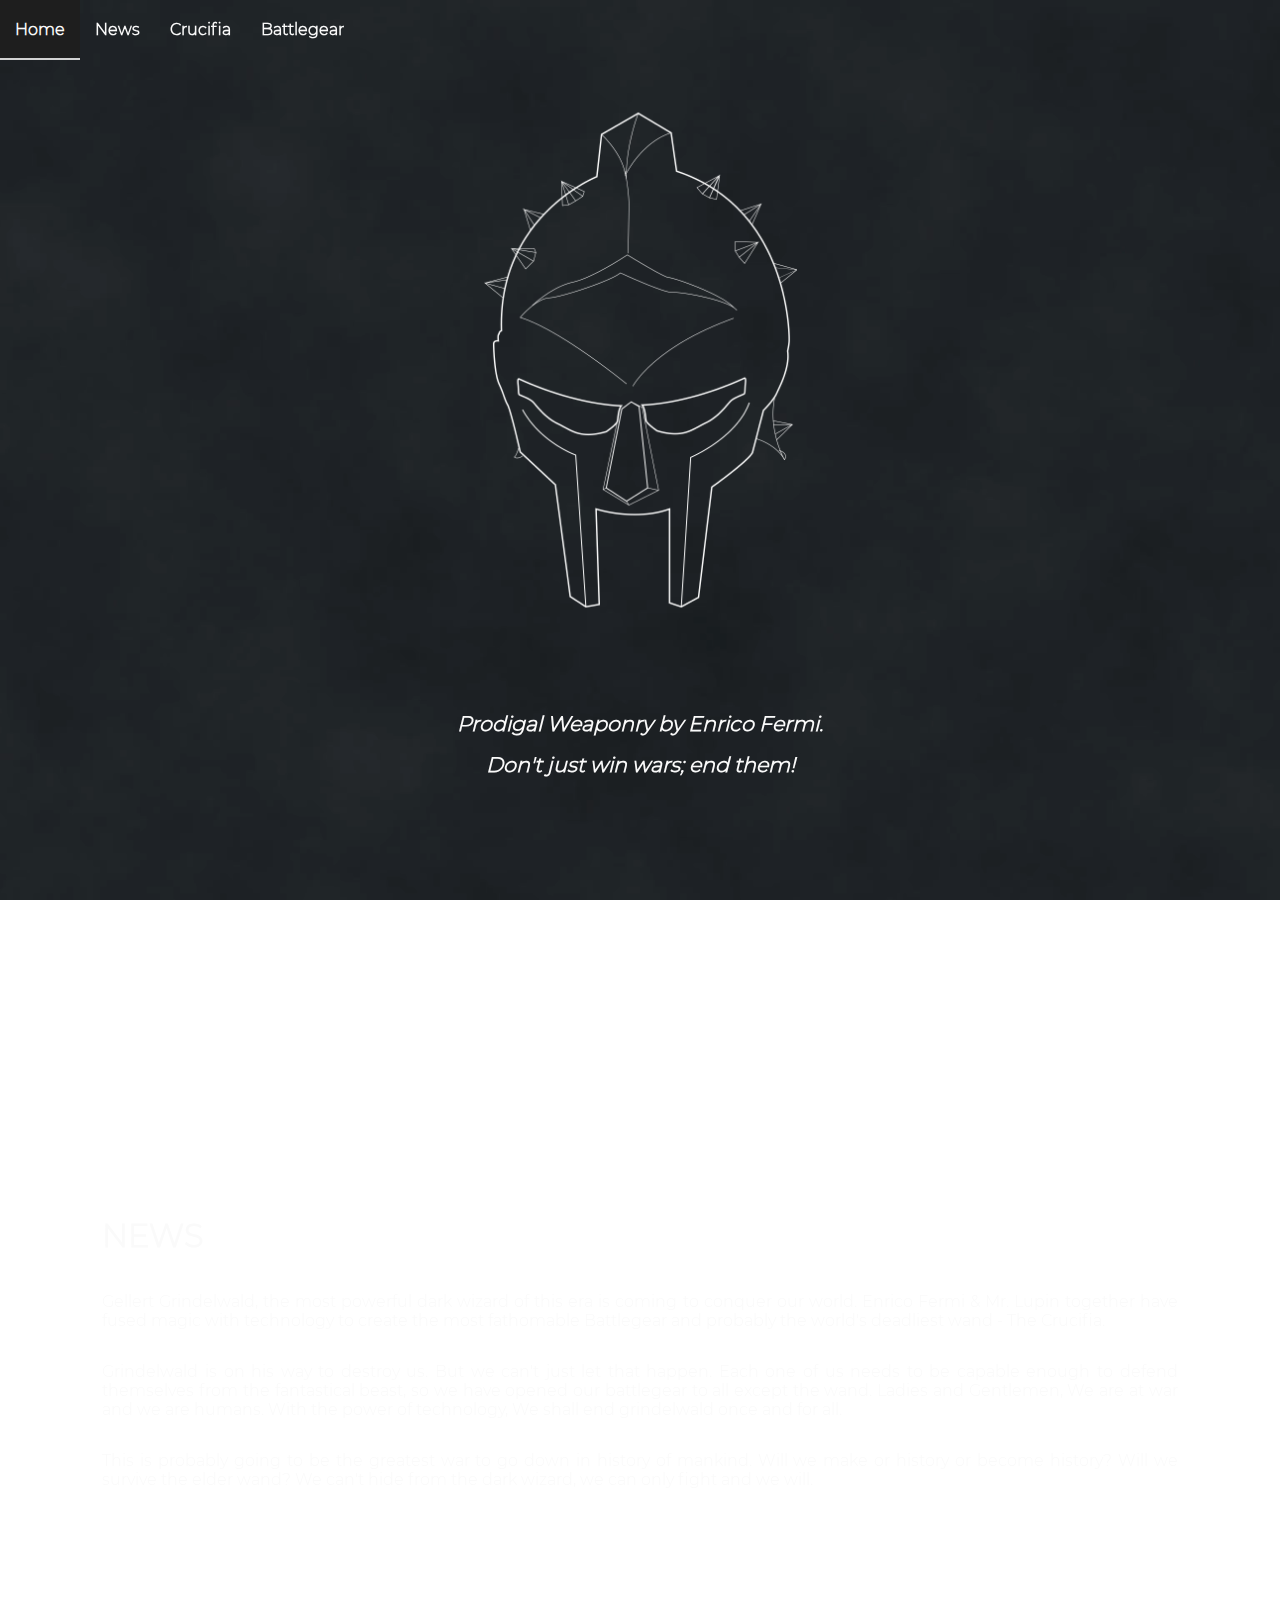
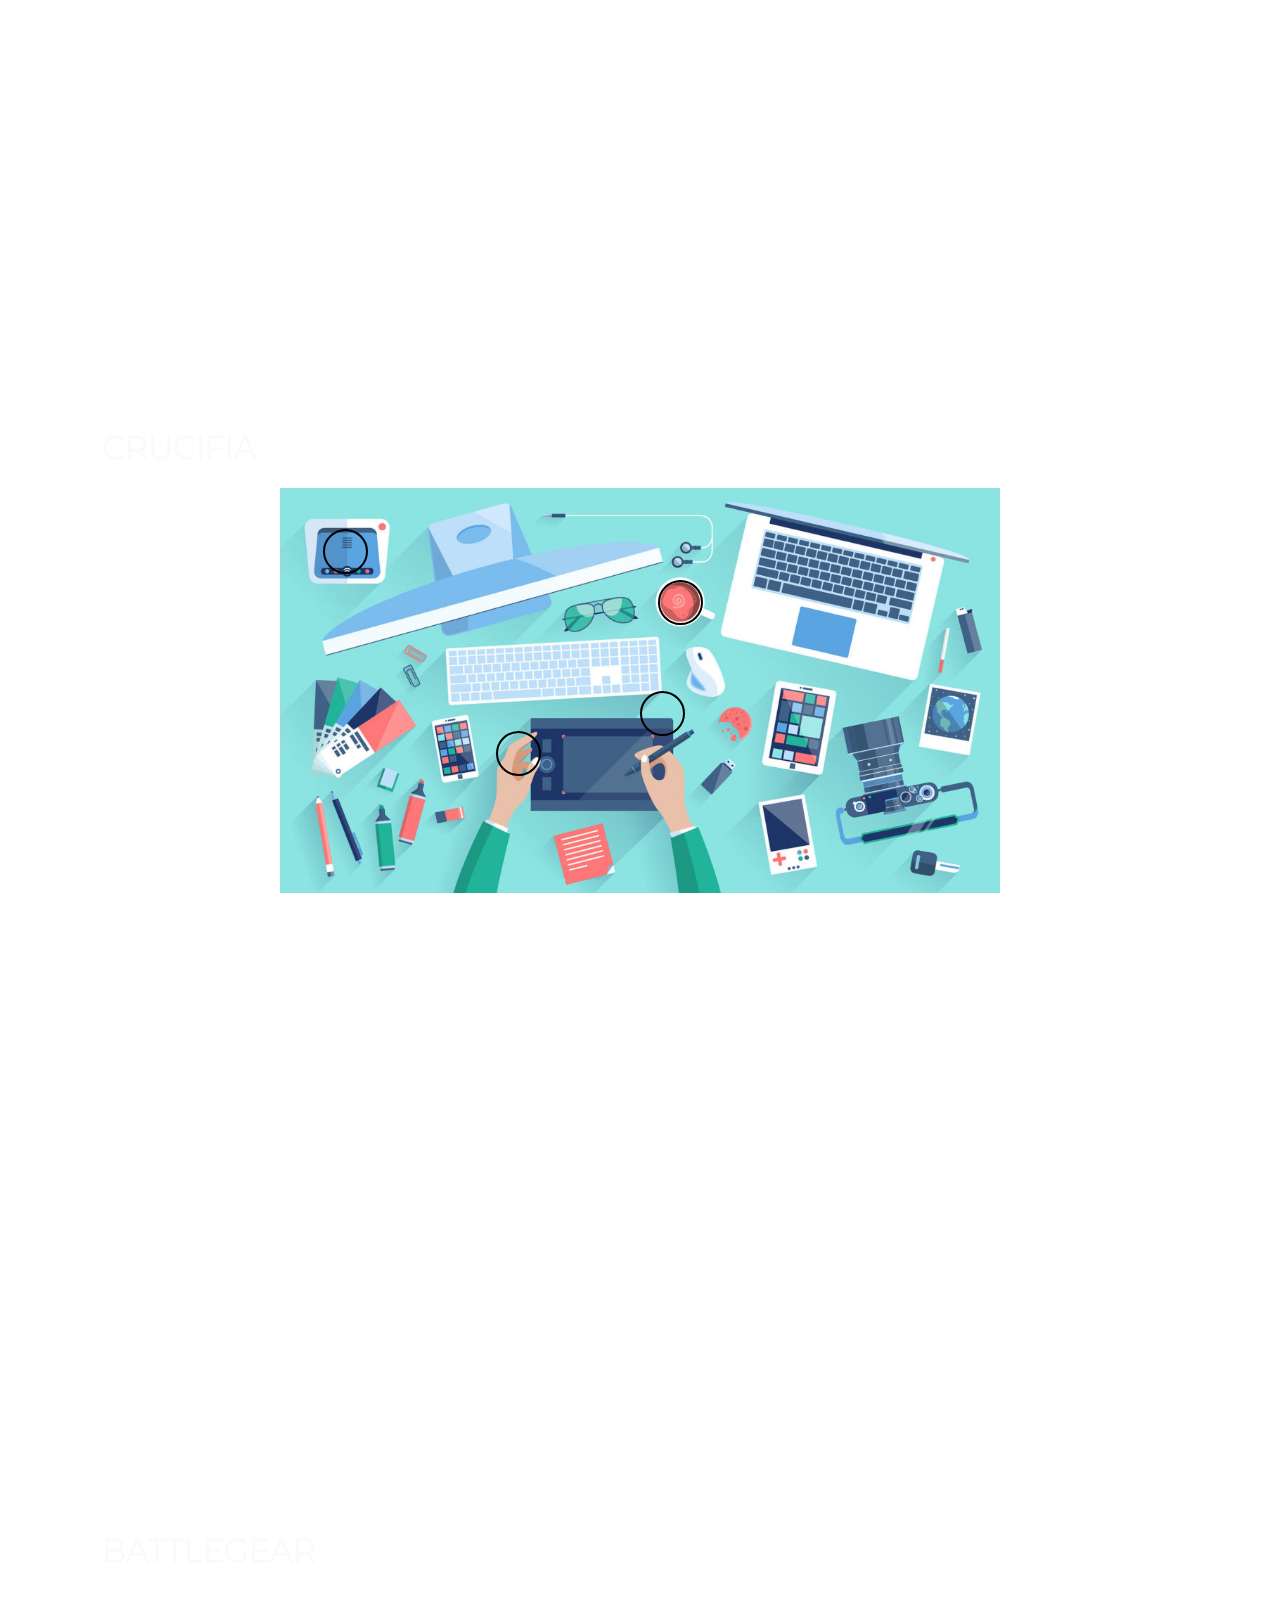
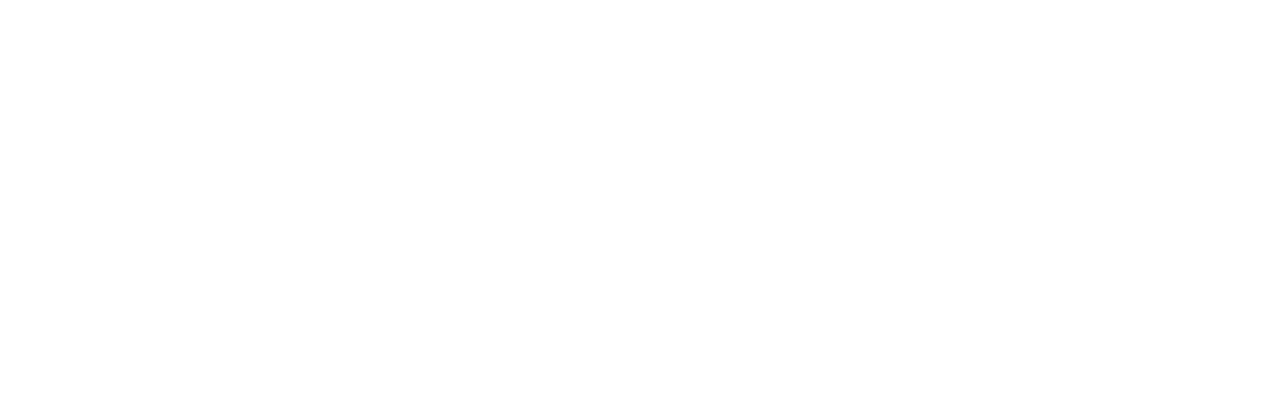
==== commit f7058485: "info-on-hover animation preparations complete 1" ====
--- a/index.html
+++ b/index.html
@@ -9,6 +9,7 @@
         <link rel="icon" href="resources/favicon.ico"/>
 
         <link rel="stylesheet" href="css/exun.css" />
+        <link rel="stylesheet" href="css/crucifia.css" />
         <!--<link rel="stylesheet" href="https://cdnjs.cloudflare.com/ajax/libs/font-awesome/4.7.0/css/font-awesome.min.css">-->
         <script src="https://ajax.googleapis.com/ajax/libs/jquery/3.3.1/jquery.min.js"></script>
     </head>
@@ -61,7 +62,25 @@
 
         <a name="wand" class="marker">
         <div class="wand-section sec">
-            <h1>The Crucifia</h1>
+            <h1>Crucifia</h1>
+            <div class="hover-objs">
+                <img class="wand-image" src="resources/testsub.jpg" />
+                <div class="hover-obj a">
+                    <div class="info down">This is a</div>
+                </div>
+
+                <div class="hover-obj b">
+                    <div class="info up">This is b</div>
+                </div>
+
+                <div class="hover-obj c">
+                    <div class="info up">This is c</div>
+                </div>
+
+                <div class="hover-obj d">
+                    <div class="info down">This is d</div>
+                </div>
+            </div>
         </div>
         </a>
 
--- a/css/exun.css
+++ b/css/exun.css
@@ -174,6 +174,7 @@
 
 [class*='section']{
     display: flex;
+    position: relative;
     width: 100%;
     height: 100vh;
     padding: 0 8%;
--- a/css/crucifia.css
+++ b/css/crucifia.css
@@ -0,0 +1,72 @@
+.hover-objs{
+    display: block;
+    position: relative;
+    width: 80vmin;
+    height: calc(80vmin *576 /1024); /* dimensions of the image basically*/
+}
+
+.wand-image{
+    width: 100%;
+}
+
+.hover-obj{
+    display: block;
+    position: absolute;
+    width: 5vmin;
+    height: 5vmin;
+    border: 2px solid black;
+    border-radius: 100%;
+}
+
+.a{top: 10%; left: 6%}
+.b{top: 22.5%; left: 52.5%}
+.c{top: 50%; left: 50%}
+.d{top: 60%; left: 30%}
+
+.hover-obj:hover .info{
+    transform: translate(-50%, 0);
+    visibility: visible;
+    opacity: 1;
+}
+
+.info{
+    display: flex;
+    position: absolute;
+    left: 50%;
+    transform: translate(-50%, -10px);
+    width: 40vmin;
+    height: 50vmin;
+    max-width: 300px;
+    max-height: 100px;
+    text-align: justify;
+    justify-content: center;
+    align-items: center;
+    background-color: rgb(30,30,30);
+    transition: visibility 0s, opacity 0.2s, all 0.2s;
+    visibility: hidden;
+    opacity: 0;
+}
+.info:after{
+    content: '';
+    display: block;
+    position: absolute;
+    width: 0px;
+    height: 0px;
+    border: 10px solid transparent;
+}
+
+.info.down{
+    top: calc(5vmin + 10px);
+}
+.info.down:after{
+    top: -20px;
+    border-bottom-color: rgb(30,30,30); 
+}
+
+.info.up{
+    bottom: calc(5vmin + 10px);
+}
+.info.up:after{
+    bottom: -20px;
+    border-top-color: rgb(30,30,30);
+}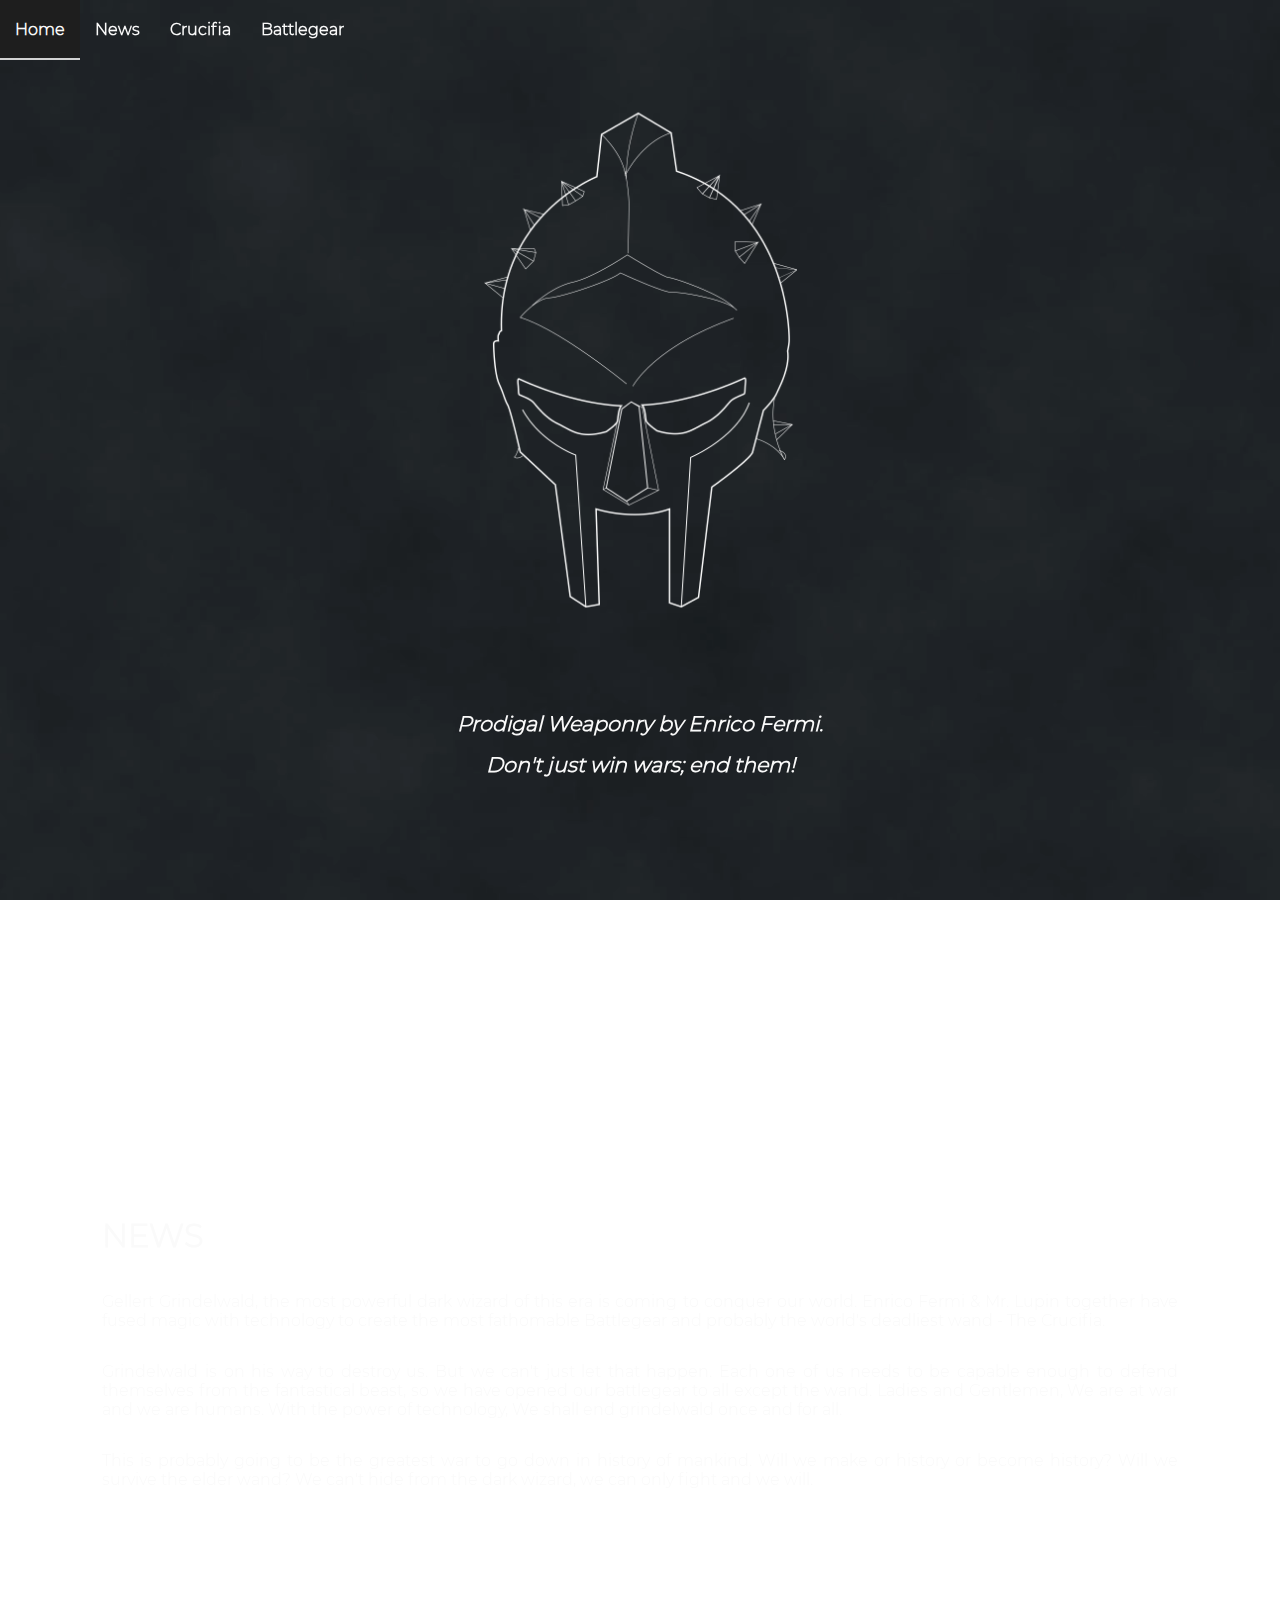
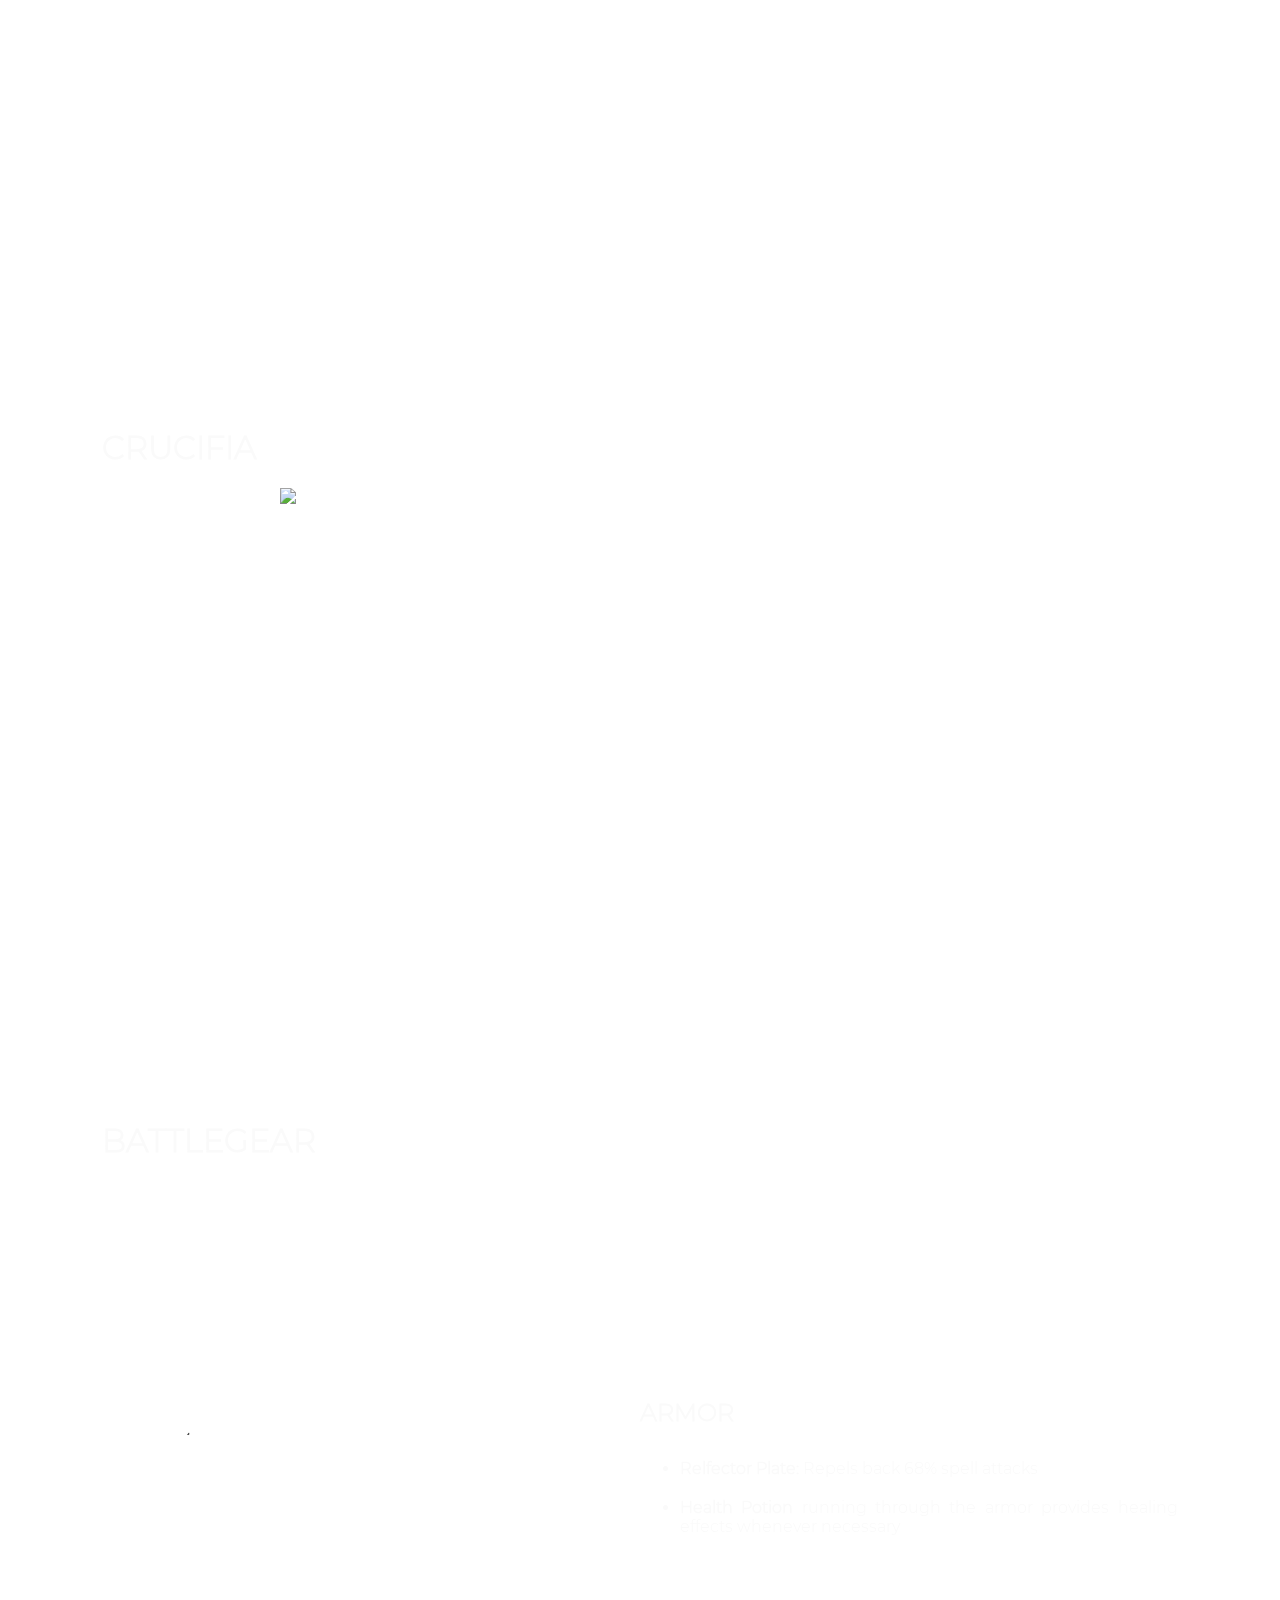
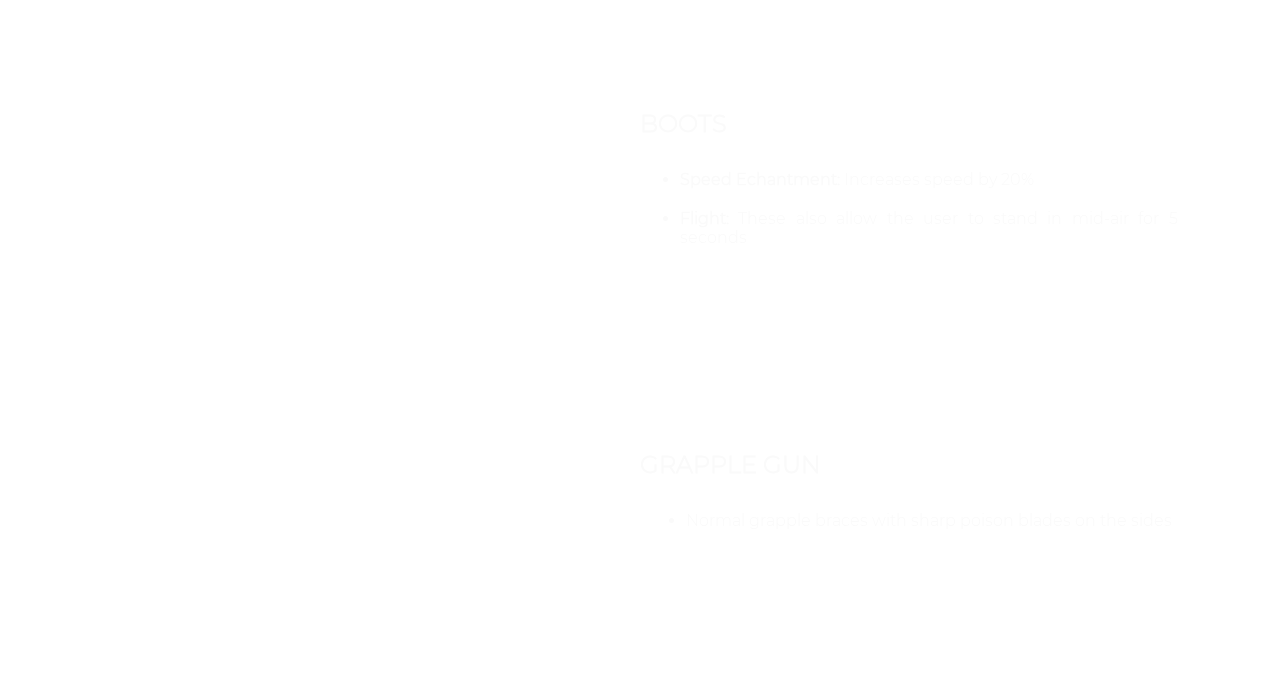
==== commit a2841052: "pre complete" ====
--- a/index.html
+++ b/index.html
@@ -10,6 +10,7 @@
 
         <link rel="stylesheet" href="css/exun.css" />
         <link rel="stylesheet" href="css/crucifia.css" />
+        <link rel="stylesheet" href="css/gear.css" />
         <!--<link rel="stylesheet" href="https://cdnjs.cloudflare.com/ajax/libs/font-awesome/4.7.0/css/font-awesome.min.css">-->
         <script src="https://ajax.googleapis.com/ajax/libs/jquery/3.3.1/jquery.min.js"></script>
     </head>
@@ -64,21 +65,33 @@
         <div class="wand-section sec">
             <h1>Crucifia</h1>
             <div class="hover-objs">
-                <img class="wand-image" src="resources/testsub.jpg" />
+                <img class="wand-image" src="resources/" />
                 <div class="hover-obj a">
-                    <div class="info down">This is a</div>
+                    <div class="info down">Accuracy enhancers</div>
                 </div>
 
                 <div class="hover-obj b">
-                    <div class="info up">This is b</div>
+                    <div class="info up">Venom injectors, for when the fight gets too close</div>
                 </div>
 
                 <div class="hover-obj c">
-                    <div class="info up">This is c</div>
+                    <div class="info up">Biometric scanners, so that your wand is yours only</div>
                 </div>
 
                 <div class="hover-obj d">
-                    <div class="info down">This is d</div>
+                    <div class="info down">Belts which tightly fasten around the wrist to prevent the wand from falling</div>
+                </div>
+
+                <div class="hover-obj e">
+                    <div class="info down">Thermal charging from the user's body heat</div>
+                </div>
+
+                <div class="hover-obj f">
+                    <div class="info down">Self destruct for when the fight must be ended</div>
+                </div>
+
+                <div class="hover-obj g">
+                    <div class="info down">Spell power enhancement</div>
                 </div>
             </div>
         </div>
@@ -87,6 +100,37 @@
         <a name="battle" class="marker">
         <div class = "battle-section sec">
             <h1>BATTLEGEAR</h1>
+            <div class="gear-holder">
+                <div class="container">
+                    <img class="gear" src="resources/armor.png" />
+                    <div class="sub-container">
+                        <h1>Armor</h1>
+                        <ul>
+                            <li><b>Relfector Plate:</b>&nbsp;Repels back 68% spell attacks</li>
+                            <li><b>Health Potion</b> running through the armor provides healing effects whenever necessary</li>
+                        </ul>
+                    </div>
+                </div>
+                <div class="container">
+                    <img class="gear small" src="resources/boots.png" />
+                    <div class="sub-container">
+                        <h1>Boots</h1>
+                        <ul>
+                            <li><b>Speed Echantment:</b> Increases speed by 20%</li>
+                            <li><b>Flight:</b> These also allow the user to stand in mid-air for 5 seconds
+                        </ul>
+                    </div>
+                </div>
+                <div class="container">
+                    <img class="gear" src="resources/bracegun.png" style="margin-left: 10vmin;" />
+                    <div class="sub-container">
+                        <h1>Grapple Gun</h1>
+                        <ul>
+                            <li>Normal grapple braces with sharp poison blades on the sides</li>
+                        </ul>
+                    </div>
+                </div>
+            </div>
         </div>
         </a>
 
--- a/css/exun.css
+++ b/css/exun.css
@@ -54,7 +54,7 @@
     align-items: center;
     transition: all 0.2s;
     overflow: scroll;
-    z-index: 1;
+    z-index: 2;
 }
 
     .topnav a{
@@ -197,7 +197,7 @@
     .landing h2{
         font-size: 1em;
     }
-    a.marker:nth-child(3){
+    a.marker:nth-child(3), a.marker:nth-child(5), a.marker:nth-child(6){
         padding: 0;
     }
     a.marker{
--- a/css/crucifia.css
+++ b/css/crucifia.css
@@ -14,7 +14,7 @@
     position: absolute;
     width: 5vmin;
     height: 5vmin;
-    border: 2px solid black;
+    border: 2px solid white;
     border-radius: 100%;
 }
 
@@ -22,6 +22,9 @@
 .b{top: 22.5%; left: 52.5%}
 .c{top: 50%; left: 50%}
 .d{top: 60%; left: 30%}
+.e{top: 70%; left: 50%}
+.f{top: 30%; left: 20%}
+.g{top: 70%; left: 60%}
 
 .hover-obj:hover .info{
     transform: translate(-50%, 0);
@@ -35,16 +38,18 @@
     left: 50%;
     transform: translate(-50%, -10px);
     width: 40vmin;
-    height: 50vmin;
     max-width: 300px;
-    max-height: 100px;
+    min-height: 100px;
+    padding: 28px;
     text-align: justify;
+    flex-direction: column;
     justify-content: center;
     align-items: center;
-    background-color: rgb(30,30,30);
+    background-color: rgb(49,49,49);
     transition: visibility 0s, opacity 0.2s, all 0.2s;
     visibility: hidden;
     opacity: 0;
+    z-index: 1;
 }
 .info:after{
     content: '';
@@ -60,7 +65,7 @@
 }
 .info.down:after{
     top: -20px;
-    border-bottom-color: rgb(30,30,30); 
+    border-bottom-color: rgb(49,49,49); 
 }
 
 .info.up{
@@ -68,5 +73,5 @@
 }
 .info.up:after{
     bottom: -20px;
-    border-top-color: rgb(30,30,30);
+    border-top-color: rgb(49,49,49);
 }--- a/css/gear.css
+++ b/css/gear.css
@@ -0,0 +1,46 @@
+.battle-section{
+    height: auto;
+}
+
+.gear-holder{
+    display: flex;
+    width: 100%;
+    margin-top: 100px;
+    flex-direction: column;
+    justify-content: center;
+    align-items: center;
+}
+
+.gear{
+    height: 30vmin;
+    margin: 50px 0;
+}
+.gear.small{
+    height: 17vmin;
+}
+
+.container{
+    display: flex;
+    width: 100%;
+    height: auto;
+    flex-direction: row;
+    justify-content: space-between;
+    align-items: center;
+}
+.sub-container{
+    display: flex;
+    height: 100%;
+    width: 50%;
+    flex-direction: column;
+    justify-content: flex-start;
+    align-items: center;
+}
+
+.sub-container h1{
+    text-align: left;
+    font-size: 1.5em;
+}
+
+li + li{
+    margin-top: 20px;
+}